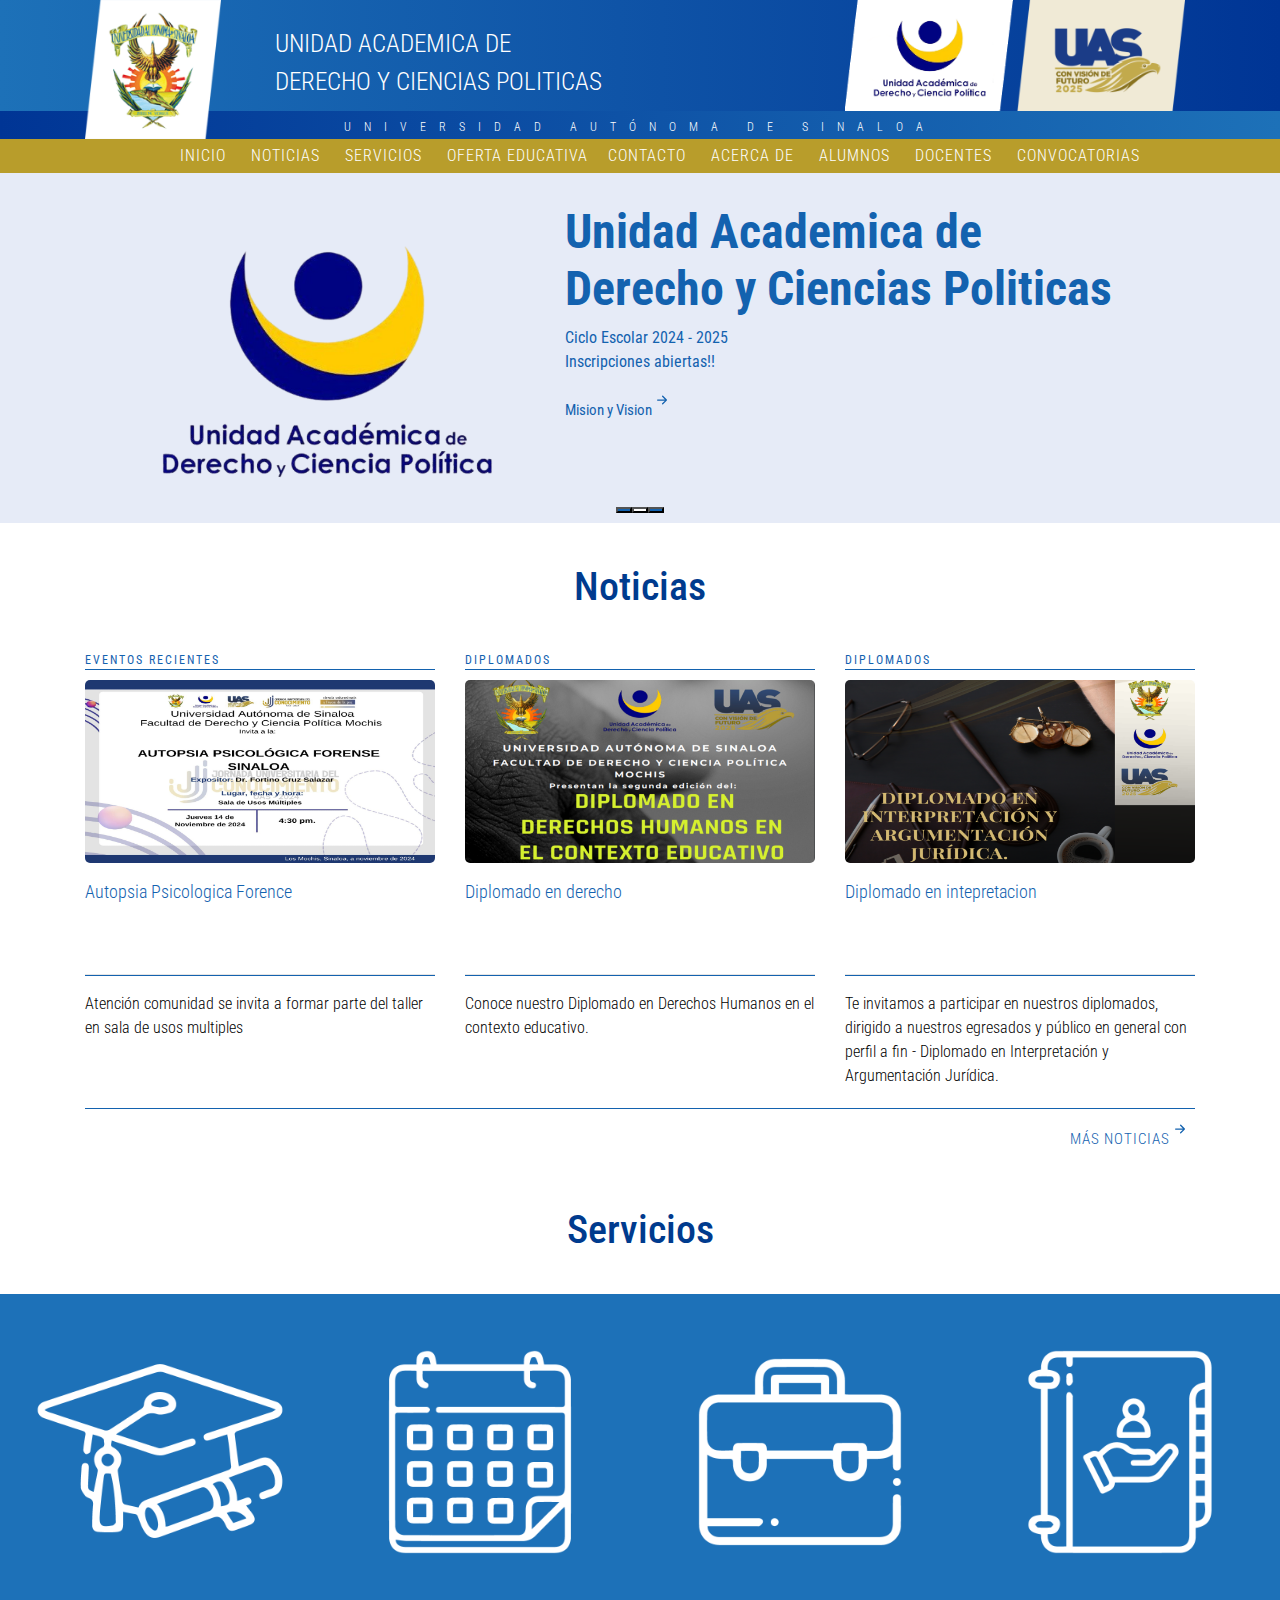
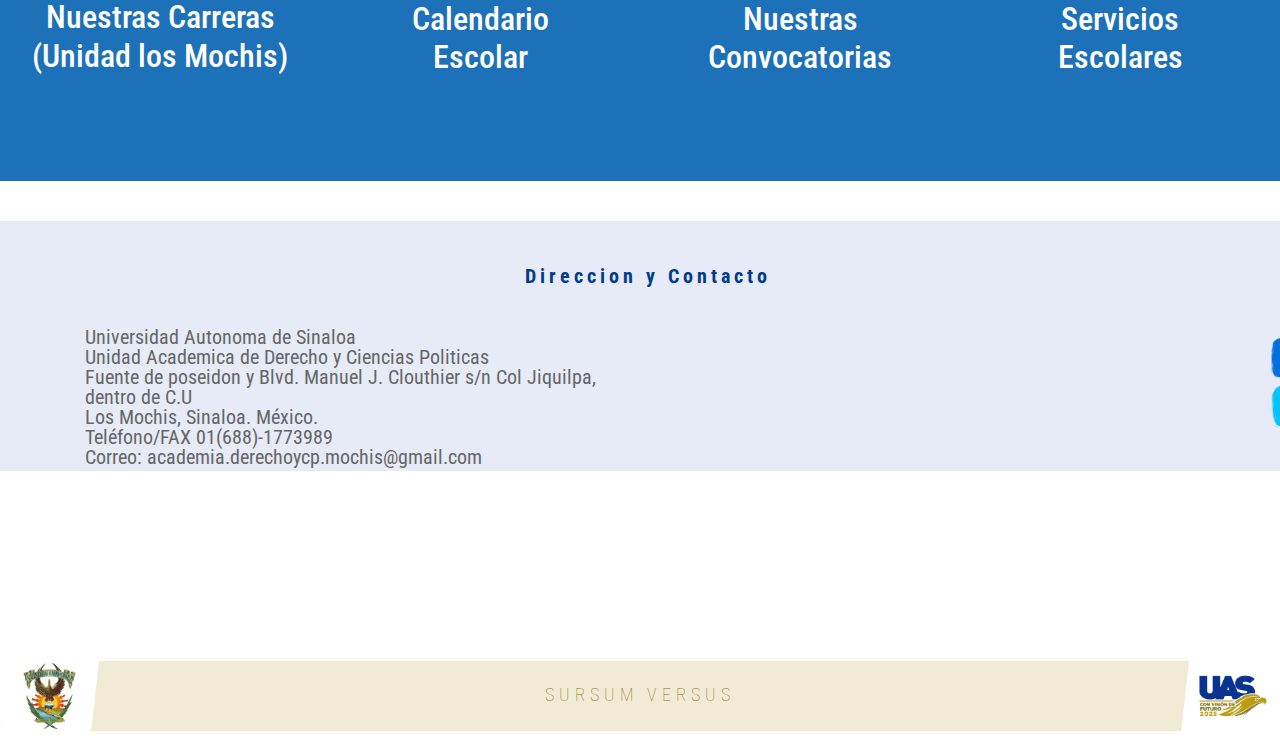
==== index.html @ b5b9ef40 "index.html" ====
<html lang="en"><head>
    <meta charset="UTF-8">
    <meta name="viewport" content="width=device-width, initial-scale=1.0">
    <title>Unidad Academica de derecho y Ciencias Politicas</title>
    <link href="https://cdn.jsdelivr.net/npm/bootstrap@5.0.2/dist/css/bootstrap.min.css" rel="stylesheet" integrity="sha384-EVSTQN3/azprG1Anm3QDgpJLIm9Nao0Yz1ztcQTwFspd3yD65VohhpuuCOmLASjC" crossorigin="anonymous">
    <link rel="stylesheet" href="styles.css">
    <link rel="stylesheet" href="all.css">
    <link rel="stylesheet" href="bootstrap/css/bootstrap.min.css">
    <link href="https://fonts.googleapis.com/css2?family=Roboto+Condensed:ital,wght@0,300;0,400;0,700;1,400&amp;display=swap" rel="stylesheet">
      
</head>
<body>

    <div class="container-fluid blue-header-main header">
        <div class="container">
            <div class="row">
                
                <div class="col-3 col-sm-2 col-lg-2 col-xl-2 logo-uas">
                  <img src="Imagenes/logo_uas.webp" alt="Logo universidad autónoma de sinaloa">
                </div>

                <div class="col-sm-6 col-lg-5 col-xl-6 titulo-sitio">
                    <div class="titulo">Unidad Academica de <br>Derecho y Ciencias Politicas</div>
                </div>

                <div class="col-8 col-sm-4 col-lg-5 col-xl-4 logos-institucionales">
                    <img src="Imagenes/LogoUnidad.png" alt="Logo de la facultad de ciencias químico">
                    <img src="Imagenes/LogoAdmin.webp" alt="Administración de la universidad autónoma de sinaloa 2025">
                </div>

            </div>
        </div>
    </div>

    <div class="container-fluid blue-header-secundary header">
        <div class="container etiqueta-uas">
            UNIVERSIDAD AUTÓNOMA DE SINALOA
        </div>
    </div>

    <div class="container-fluid header-menu sticky-top">
        <div class="container menu">
        <div class="menu-menu-container"><ul id="main-menu" class="main-menu"><li id="menu-item-57018" class="menu-item menu-item-type-post_type menu-item-object-page menu-item-home current-menu-item page_item page-item-55452 current_page_item menu-item-57018"><a href="Index.html" aria-current="page">INICIO</a></li>
<li id="menu-item-56488" class="menu-item menu-item-type-custom menu-item-object-custom menu-item-has-children menu-item-56488"><a>Noticias</a>

</li>
<li id="menu-item-56430" class="menu-item menu-item-type-custom menu-item-object-custom menu-item-has-children menu-item-56430"><a>Servicios</a>

</li>
<li id="menu-item-56459" class="menu-item menu-item-type-custom menu-item-object-custom menu-item-has-children menu-item-56459"><a>Oferta Educativa</a>

<li id="menu-item-56474" class="menu-item menu-item-type-custom menu-item-object-custom menu-item-has-children menu-item-56474"><a>Contacto</a>

</li>
<li id="menu-item-56431" class="menu-item menu-item-type-custom menu-item-object-custom menu-item-has-children menu-item-56431"><a>Acerca de</a>

</li>
<li id="menu-item-56931" class="menu-item menu-item-type-custom menu-item-object-custom menu-item-has-children menu-item-56931">Alumnos<a></a>
</li>
<li id="menu-item-56942" class="menu-item menu-item-type-custom menu-item-object-custom menu-item-has-children menu-item-56941"><a>Docentes</a>
</li>    
<li id="menu-item-56954" class="menu-item menu-item-type-custom menu-item-object-custom menu-item-has-children menu-item-56951"><a>Convocatorias</a>
</li>     

</ul></div>
<!-- TERMINA MENU -->


        </div>
    </div>
  
    <!-- SLIDE -->
<div id="carouselExampleIndicators" class="carousel slide" data-bs-ride="carousel">
    <div class="carousel-indicators">
        <button type="button" data-bs-target="#carouselExampleIndicators" data-bs-slide-to="0" class="" aria-label="Slide 1"></button>
        <button type="button" data-bs-target="#carouselExampleIndicators" data-bs-slide-to="1" aria-label="Slide 2" class="active" aria-current="true"></button>
        <button type="button" data-bs-target="#carouselExampleIndicators" data-bs-slide-to="2" aria-label="Slide 3" class=""></button>
    </div>
    
    <div class="carousel-inner">
                                
           

                
        <div class="carousel-item active">
               
            <div class="slider-box">
                <div class="container">
                    <div class="row slide-wrapper">
                        <div class="col-xl-5 img-slide">
                            <div class="envoltorio-imagen"><img width="1200" height="628" src="Imagenes/Ciencias politicas.png" class="attachment-post-thumbnail size-post-thumbnail wp-post-image" alt="" decoding="async" loading="lazy" srcset="" sizes="(max-width: 1200px) 100vw, 1200px"></div>
                        </div>
                        <div class="col-xl-7 col-md-12">
                            <h2 class="title-slide">
								Unidad Academica de<br> Derecho y Ciencias Politicas							</h2>
                            <p>Ciclo Escolar 2024 - 2025 <br>  Inscripciones abiertas!!</p>
							
                            <div class="slide-ancla"><a href="">Mision y Vision<svg xmlns="http://www.w3.org/2000/svg" width="20" height="20" fill="currentColor" class="bi bi-arrow-right-short" viewBox="0 0 20 20">
                        <path fill-rule="evenodd" d="M4 8a.5.5 0 0 1 .5-.5h5.793L8.146 5.354a.5.5 0 1 1 .708-.708l3 3a.5.5 0 0 1 0 .708l-3 3a.5.5 0 0 1-.708-.708L10.293 8.5H4.5A.5.5 0 0 1 4 8z"></path>
                        </svg></a></div>
                        </div>
                    </div>
                </div>
            </div>
        </div>
          
        
        
    </div>
    
 </div>
    <!-- TERMINA SLIDE -->

    <div class="separador"><h1 class="text-center" style="color:#003B8E">Noticias</h1></div>
          <!-- NOTICIAS -->

          <div class="container">

            <div class="row envoltorio">
                                               <div class="col-xl-4 col-md-6 col-sm-12 envoltorio">
                           <div class="cabecera-envoltorio">Eventos Recientes</div>
                           <div class="envoltorio-imagen"><img width="1200" height="628" src="Imagenes/convo-forence.png" class="attachment-post-thumbnail size-post-thumbnail wp-post-image" alt="" decoding="async" loading="lazy" sizes="(max-width: 1200px) 100vw, 1200px"></div>
                           <div class="titulo-noticia"><a href="">Autopsia Psicologica Forence</a></div>
                           <hr>
                           <div class="extract">Atención comunidad se invita a formar parte del taller en sala de usos multiples</div>
                       </div>
                                   <div class="col-xl-4 col-md-6 col-sm-12 envoltorio">
                           <div class="cabecera-envoltorio">diplomados</div>
                           <div class="envoltorio-imagen"><img width="1200" height="628" src="Imagenes/diplomado-derecho.png" class="attachment-post-thumbnail size-post-thumbnail wp-post-image" alt="" decoding="async" loading="lazy" sizes="(max-width: 1200px) 100vw, 1200px"></div>
                           <div class="titulo-noticia"><a href="">Diplomado en derecho</a></div>
                           <hr>
                           <div class="extract">Conoce nuestro Diplomado en Derechos Humanos en el contexto educativo.</div>
                       </div>
                                   <div class="col-xl-4 col-md-6 col-sm-12 envoltorio">
                           <div class="cabecera-envoltorio">Diplomados&nbsp;</div>
                           <div class="envoltorio-imagen"><img width="1200" height="628" src="Imagenes/Diplomado-interpretacion.png" class="attachment-post-thumbnail size-post-thumbnail wp-post-image" alt="" decoding="async" loading="lazy" sizes="(max-width: 1200px) 100vw, 1200px"></div>
                           <div class="titulo-noticia"><a href="">Diplomado en intepretacion</a></div>
                           <hr>
                           <div class="extract">Te invitamos a participar en nuestros diplomados, dirigido a nuestros egresados y público en general con perfil a fin - Diplomado en Interpretación y Argumentación Jurídica.</div>
                       </div>
                    
               </div><!-- envoltorio wrapper  noticias -->
       
               <div class="row">
                   <div class="col-12">
                       <h6 class=" footer-section"> <a href="">MÁS NOTICIAS<svg xmlns="http://www.w3.org/2000/svg" width="20" height="20" fill="currentColor" class="bi bi-arrow-right-short" viewBox="0 0 20 20">
                           <path fill-rule="evenodd" d="M4 8a.5.5 0 0 1 .5-.5h5.793L8.146 5.354a.5.5 0 1 1 .708-.708l3 3a.5.5 0 0 1 0 .708l-3 3a.5.5 0 0 1-.708-.708L10.293 8.5H4.5A.5.5 0 0 1 4 8z"></path>
                           </svg></a></h6>
                   </div>
               </div>
       
               </div>
       
               <!--  TERMINA NOTICIAS -->

   <div class="separador"><h1 class="text-center" style="color:#003B8E">Servicios</h1></div>

 <!-- ICONOS GRANDES -->
<footer class="container-fluid py-5" style="background-color: #1d71b8; color: #ffffff;">
  <div class="row">
    <div class="col-md-3">
      <h2 class="text-center">
        
        <img src="Imagenes/Servicios/serv-carre.png" width="250" height="220" class="img-fluid" >
        <br><br>Nuestras Carreras<br>(Unidad los Mochis)</h2><br><br>
    </div>
    <div class="col-md-3">
      <h2 class="text-center">
        <img src="Imagenes/Servicios/serv-calendario.png" width="252" height="220" class="img-fluid">
        <br><br>Calendario<br>Escolar</h2><br><br>
    </div>
    <div class="col-md-3">
      <h2 class="text-center">
        <img src="Imagenes/Servicios/serv-convocatorias.png" width="252" height="220" class="img-fluid">
        <br><br>Nuestras<br>Convocatorias</h2><br><br>
    </div>
    <div class="col-md-3">
      <h2 class="text-center">
        <img src="Imagenes/Servicios/serv-escolares.png" width="252" height="220" class="img-fluid">
        <br><br>Servicios<br>Escolares</h2><br><br>
  </div>
</footer>
   
	
	<div class="separador"></div>

<!--Datos de contacto-->

    <div class="container-fluid" style="background-color: #e6ebf7">
 
<div class="container">
    <div class="row">
<div class="col-xs-9 col-sm-9 col-md-9 col-lg-9 text-center" style="margin: 40px 50px 20px 150px; text-align: left; height: auto;">
  <legend style="font-size:20px;color:#003B8E;letter-spacing:0.2em;font-weight:bold;">Direccion y Contacto</legend>
<!-- Alineacion de los datos de contacto -->
              
        
              <p>

</p>         
      </div>
</div>
    
<!--Direccion y Contacto-->
<div class="row">
<div class="col-xl-6"><span style="color:#666666;font-size: 20px;font-weight:normal;line-height:100%;">Universidad Autonoma de Sinaloa <br>
Unidad Academica de Derecho y Ciencias Politicas <br>
Fuente de poseidon y Blvd. Manuel J. Clouthier s/n Col Jiquilpa, dentro de C.U<br>
Los Mochis, Sinaloa. México. <br>
Teléfono/FAX 01(688)-1773989 <br>
Correo: academia.derechoycp.mochis@gmail.com </span>&nbsp;</div>
      <div class="col-xl-6">
        <div class="col-8 col-sm-4 col-lg-5 logos-institucionales col-xl-3 offset-xl-7" style="margin: 5px 5px 5px 600px;"> <img src="Imagenes/redes-face.png"><img src="Imagenes/redes-youtu.png"> <img src="Imagenes/redes-twitter.png"></div> 
      &nbsp;</div>
</div>
      </div>
      </div>
<div class="separador"></div>
<!--Termina Direccion y contacto -->	

<!--Mapa-->
	<div id="map">
        <iframe src="https://www.google.com/maps/embed?pb=!1m18!1m12!1m3!1d3591.730255179065!2d-108.98721282923162!3d25.812471756404072!2m3!1f0!2f0!3f0!3m2!1i1024!2i768!4f13.1!3m3!1m2!1s0x86ba28b08b908e49%3A0x68bc19b7cf51076d!2sFacultad%20de%20Derecho%20y%20Ciencia%20Pol%C3%ADtica%20-%20Los%20Mochis%20-%20UAS!5e0!3m2!1ses-419!2smx!4v1732384831759!5m2!1ses-419!2smx" style="border:0;" allowfullscreen="" loading="lazy" referrerpolicy="no-referrer-when-downgrade"></iframe>
      </div>
<!-- Termina Mapa-->	
	
<!--Fotter -->	
<div class="container-fluid footer">
    <div class="row" id="big">
        <div class="col-12">
            <img src="Imagenes/CuadroPieUas.png" class="foot_logo1 img-fluid">		
            <p class="titulo-footer">Sursum Versus</p>		
            <img src="Imagenes/CuadroPieAdmin.png" class="foot_logo2 img-fluid">
        </div>
    </div>  
</div>
<!-- Fin de Fotter-->

<script src="https://cdn.jsdelivr.net/npm/@popperjs/core@2.9.2/dist/umd/popper.min.js" integrity="sha384-IQsoLXl5PILFhosVNubq5LC7Qb9DXgDA9i+tQ8Zj3iwWAwPtgFTxbJ8NT4GN1R8p" crossorigin="anonymous"></script>
<script src="https://cdn.jsdelivr.net/npm/bootstrap@5.0.2/dist/js/bootstrap.min.js" integrity="sha384-cVKIPhGWiC2Al4u+LWgxfKTRIcfu0JTxR+EQDz/bgldoEyl4H0zUF0QKbrJ0EcQF" crossorigin="anonymous"></script>
<script src="https://ajax.googleapis.com/ajax/libs/jquery/3.6.0/jquery.min.js"></script>

<script>
    $(".main-menu-movil > li").click(function(){
        $(this).find(".sub-menu").slideToggle("fast");
        $(this).siblings().find(".sub-menu").slideUp("fast");
        
    })
</script>


</body></html>


</body></html>
---- styles.css ----
@media  (max-width: 500px) { .img-slide { display:none;} .logo-uas img { width:105%; } .logos-institucionales img { width:37%;}  .titulo-sitio { display: none;} .titulo-sitio { display: none;}  .etiqueta-uas { font-size: 9px;letter-spacing: 6px;text-align: right; } }

@media (min-width: 501px) and (max-width: 575px) { .img-slide { display:none;} .logo-uas img { width:105%; } .logos-institucionales img { width:40%;} .titulo-sitio { display: none;}  .etiqueta-uas { font-size: 9px;letter-spacing: 7px;text-align: right; } }

@media (min-width: 576px) and (max-width: 767px) { .img-slide { display:none;} .logo-uas img { width:116%; } .logos-institucionales img { width:48%;}  .titulo { font-size: 12px;padding-top:5px;font-weight: 300; } .etiqueta-uas { font-size: 9px;letter-spacing: 9px;text-align: right; }  }

@media (min-width: 768px) and (max-width: 991px) { .img-slide { display:none;} .logo-uas img { width:100%; } .logos-institucionales img { width:49%;}  .titulo { font-size: 18px;padding-top:12px;font-weight: 300; } .etiqueta-uas { font-size: 11px;letter-spacing: 10px;text-align: center; } }

@media (max-width: 991px) {
    .header-menu ul li { text-align: left; }
    .header-menu ul a { text-decoration: none;color:#fff; }
    .header-menu ul li { list-style: none;padding:10px 0px; }
    .menu-menu-container { display:none; }
    ul#main-menu-movil { font-size: 20px; }
    .menu-nav-movil { display:block;padding:5px 0px;text-align: center;color:#fff;text-decoration: none; }
    .menu-nav-movil:hover { color:#fff; }
    .menu-movil-container .sub-menu { display:none; }

}



@media (min-width: 992px) { .menu-nav-movil { display:none; } }

@media (min-width: 992px) and (max-width: 1199px) { .img-slide { display:none;} .logo-uas img { width:100%; } .logos-institucionales img { width:45%;}  .titulo { font-size: 20px;padding-top:20px;font-weight: 300; } .etiqueta-uas { font-size:12px;letter-spacing: 13px;text-align: center; }  }

@media (min-width: 1200px) {  .logo-uas img { width:85%; } .logos-institucionales img { width:48%;}  .titulo { font-size: 25px;padding-top:25px;font-weight: 300; } .etiqueta-uas { font-size:12px;letter-spacing: 13px;text-align: center; } }

@media (min-width: 1400px) { .logo-uas img { width:83%; } .logos-institucionales img { width:48%;}  .titulo { font-size: 25px;padding-top:30px;font-weight: 300; } .etiqueta-uas { font-size:12px;letter-spacing: 18px;text-align: center; } }


.header { color:#fff; }

.blue-header-main { background-image:linear-gradient(to right, #1d71b8, #003595) }
.blue-header-secundary { background-image:linear-gradient(90deg, #003595 0%, #1d71b8 100%);height:28px;margin-top:-28px;position:relative;z-index:1; }

.etiqueta-uas { font-weight: 300;text-transform: uppercase;padding:7px; }

.titulo { text-align: left;letter-spacing: 0px;text-transform: uppercase; }

.tit_blanco {
    font-size: 40px;
    font-weight: bold;
    letter-spacing: 5px;
    color: #FFF;
}



#servicios span {
    font-size: 16px;
    font-weight: normal;
    line-height: 0.8rem;
    text-align: center;
    color: #DCD2B9;
}

.logo-uas { position:relative;z-index:3}

* { font-family: 'Roboto Condensed', sans-serif; }
body { background:#fbfbfb;}
.accordion { margin:30px 0px; }
.accordion-button::after { background-image: url('visual/accordion.svg'); }
.accordion-button:not(.collapsed)::after { background-image: url('visual/accordion.svg');transform: rotate(-180deg); }
.separador { margin: 40px 0px; }

/* MENU */
.header-menu { font-weight: 500;background: #b89d2b; color:#fff;font-weight: 300;} /*COLOR DEL BARNER DEL MENU Y GROSOR DE LETRA */
.header-menu a, .header-menu ul li a, .header-menu ul { text-decoration: none;color:#fff;list-style: none; }
.menu-menu-container ul { text-align: center;margin-bottom: 0; }  /* POSICION DE LAS LETRA DEL MENU */
.menu-menu-container ul.main-menu > li:hover { background:#bba545; } /*SELECCION DEL MENU */
.menu-menu-container ul.main-menu li:hover > ul.sub-menu{ display:block;padding-top:10px; }
.menu-menu-container ul.main-menu li { list-style:none;display:inline-block;padding:5px 10px;position:relative; }
.menu-menu-container a { color:#fff;text-decoration: none; }

ul.sub-menu > ul.sub-menu { display:block;padding-top:10px; }
.menu-menu-container  ul.sub-menu ul.sub-menu  { left:100px;top:0px;background:#000;  }
ul.sub-menu ul.sub-menu { border-radius:5px; }

.menu-menu-container .sub-menu { display:none;position:absolute;width: 350px;background:#ad9716;z-index: 3000;top:30px;left:0px;border-radius:0px 5px 5px 5px; }
.menu-menu-container ul.sub-menu li:hover { font-weight: 700; }
.menu-menu-container ul.sub-menu li:hover ul.sub-menu{ font-weight: 300; }
.menu-menu-container ul.sub-menu li { display:block;text-align: left;margin:10px 0px;padding:5px; }

.menu { letter-spacing:1px;text-transform: uppercase;font-size: 16px; } /*TAMAÑO DELETRA Y ESPACIO */
.header-menu, .offcanvas { background-image: #b89d2b;color:#fff; }


/* title content */
.title-content { margin-top: 15px; letter-spacing: 3px;text-transform: uppercase;margin-bottom: 10px;border-bottom:1px double #1362af;color:#1362af; }


/* Principal */
.slide { background:#e6ebf7;height:350px; }
.slider-box { height:728px;height:350px;background:#e6ebf7; }
.carousel-indicators [data-bs-target] { background-color:#1362af; } 
.slide-wrapper { padding:30px;color:#1362af; }
.slide-wrapper h2 { font-weight: 700;font-size: 3em; }
p.slide { font-weight: 100; }
.img-slide { text-align: center; }
.img-slide img { width:100%;height:auto; }

.slide-ancla a { font-size: 15px;color:#1362af;text-decoration: none; }
.slide-ancla svg { transition: transform 450ms, -webkit-transform 450ms; }
.slide-ancla a:hover svg { transform: rotate(-45deg); }


/* MEESAGE */
.message { background-color:#e6ebf7;padding:30px 0px;font-weight: 300;font-size: 23px;color:#3e3e3e; }
.message strong { font-weight: 600; }

/* CONVOCATORIAS */
.documentos { margin-top:20px; }
.documentos { color:#fff}
.documentos a { color:#fff;text-decoration:none; }
.convocatoria { background-color: #c8ac09;padding:20px 20px 10px 20px;border-radius:5px; }
.triptico { background-color:#1362af;padding:20px 20px 10px 20px;border-radius:5px; }
.descargar { margin-top:20px;padding-top:10px;text-align: right;font-weight: 300;font-size: 15px; }
.descargar a svg { transition: transform 450ms, -webkit-transform 450ms; }


/* ANCLAS */
.envoltorio-wrapper, .envoltorio-wrapper a { color:#1362af; }
.envoltorio a { color:#1362af;text-decoration: none;font-weight:400; }
.envoltorio .extract { color:#000;font-weight: 300; }
.envoltorio hr { border-bottom:1px solid #1362af; }
a svg { transition: transform 450ms, -webkit-transform 450ms;width:25px;height:25px; }
a:hover svg { transform: rotate(-45deg); }
.envoltorio-imagen img { width:100%;height:auto;border-radius:5px; }




/* PAGE */
.header-page { background:#e6ebf7;color:#1362af;margin-top: -20px; }
.page-container { min-height:400px;font-weight: 300; }
.page-container img { width:100%;height:auto;border-radius:5px; }
.title-page { padding:30px 0px 10px 0px;font-size:30px; }
.slide-page { height:350px; }
.extracto-page { text-align: left;color:#1362af;font-family: "Roboto Condensed", Sans-serif;font-size: 20px;font-weight: 300;line-height: 1.5em; }

/* POST */
.title-post { border-bottom:1px solid #1362af;font-weight: 300;padding:40px 0px 30px 0px;font-size: 30px;}
.header-post img { width:100%;height:auto;margin-bottom:20px;border-radius:5px; }



/* NOTICIAS */
.titulo-noticia { min-height: 80px; }

.footer-section { font-size: 15px;font-weight: 300; letter-spacing: 1px;text-transform: uppercase;color: #1362af;border-top: 1px #1362af solid;margin-top: 20px;padding: 10px 0px;text-align: right; }

.footer-section  a { text-decoration: none;color:#1362af; }

/* ENVOLTORIO NOTICIAS */
.cabecera-envoltorio { letter-spacing: 2px;text-transform: uppercase;font-size: 12px;margin-bottom: 10px;border-bottom:1px double #1362af;color:#1362af; }
.cabecera-envoltorio-clean { letter-spacing: 2px;text-transform: uppercase;font-size: 12px; }
.envoltorio-wrapper { color:#1362af; }
.envoltorio-wrapper a { color:#1362af; }
.envoltorio img { width:100%;height:auto;margin-bottom:15px; }
.envoltorio a { color:#1362af;text-decoration: none;font-size:18px;font-weight:300; }
.envoltorio .extract { color:#000; }
.envoltorio hr { border-bottom:1px solid #1362af; }
.titulo-envoltorio { min-height: 90px; }



/* CONVOCATORIA */
.convocatoria-individual { background:#eef4ff;padding:15px;border-radius:5px;padding-bottom:20px;transition:all .3s ease-out; }
.convocatoria-individual:hover { margin-top:-3px; }  


/*Redes */
.logos_redes { position: absolute;width: 98.59px;top: -1px;left: 0px;float: left; }

/* FOOTER */
.footer { position: relative;width: 100%;height: 70px;background-image: linear-gradient(90deg, #f1ebd5 20%, #f1ebd5 80%);color:#fff;text-align: center; }
.foot_logo1 { position: absolute;width: 98.59px;top: -1px;left: 0px;float: left; }
.foot_logo2 { position: absolute;width: 98.59px;top: -1px;float: right;right: 0px; }
.img-fluid { max-width: 100%;height: auto; }
.titulo-footer { text-transform: uppercase;font-size: 18px;letter-spacing: 5px;padding: 20px;font-weight: 100; color: #986A13}
---- all.css ----
/*!
 * Font Awesome Free 5.2.0 by @fontawesome - https://fontawesome.com
 * License - https://fontawesome.com/license (Icons: CC BY 4.0, Fonts: SIL OFL 1.1, Code: MIT License)
 */
.fa,.fab,.fal,.far,.fas{-moz-osx-font-smoothing:grayscale;-webkit-font-smoothing:antialiased;display:inline-block;font-style:normal;font-variant:normal;text-rendering:auto;line-height:1}.fa-lg{font-size:1.33333em;line-height:.75em;vertical-align:-.0667em}.fa-xs{font-size:.75em}.fa-sm{font-size:.875em}.fa-1x{font-size:1em}.fa-2x{font-size:2em}.fa-3x{font-size:3em}.fa-4x{font-size:4em}.fa-5x{font-size:5em}.fa-6x{font-size:6em}.fa-7x{font-size:7em}.fa-8x{font-size:8em}.fa-9x{font-size:9em}.fa-10x{font-size:10em}.fa-fw{text-align:center;width:1.25em}.fa-ul{list-style-type:none;margin-left:2.5em;padding-left:0}.fa-ul>li{position:relative}.fa-li{left:-2em;position:absolute;text-align:center;width:2em;line-height:inherit}.fa-border{border:.08em solid #eee;border-radius:.1em;padding:.2em .25em .15em}.fa-pull-left{float:left}.fa-pull-right{float:right}.fa.fa-pull-left,.fab.fa-pull-left,.fal.fa-pull-left,.far.fa-pull-left,.fas.fa-pull-left{margin-right:.3em}.fa.fa-pull-right,.fab.fa-pull-right,.fal.fa-pull-right,.far.fa-pull-right,.fas.fa-pull-right{margin-left:.3em}.fa-spin{animation:a 2s infinite linear}.fa-pulse{animation:a 1s infinite steps(8)}@keyframes a{0%{transform:rotate(0deg)}to{transform:rotate(1turn)}}.fa-rotate-90{-ms-filter:"progid:DXImageTransform.Microsoft.BasicImage(rotation=1)";transform:rotate(90deg)}.fa-rotate-180{-ms-filter:"progid:DXImageTransform.Microsoft.BasicImage(rotation=2)";transform:rotate(180deg)}.fa-rotate-270{-ms-filter:"progid:DXImageTransform.Microsoft.BasicImage(rotation=3)";transform:rotate(270deg)}.fa-flip-horizontal{-ms-filter:"progid:DXImageTransform.Microsoft.BasicImage(rotation=0, mirror=1)";transform:scaleX(-1)}.fa-flip-vertical{transform:scaleY(-1)}.fa-flip-horizontal.fa-flip-vertical,.fa-flip-vertical{-ms-filter:"progid:DXImageTransform.Microsoft.BasicImage(rotation=2, mirror=1)"}.fa-flip-horizontal.fa-flip-vertical{transform:scale(-1)}:root .fa-flip-horizontal,:root .fa-flip-vertical,:root .fa-rotate-90,:root .fa-rotate-180,:root .fa-rotate-270{-webkit-filter:none;filter:none}.fa-stack{display:inline-block;height:2em;line-height:2em;position:relative;vertical-align:middle;width:2em}.fa-stack-1x,.fa-stack-2x{left:0;position:absolute;text-align:center;width:100%}.fa-stack-1x{line-height:inherit}.fa-stack-2x{font-size:2em}.fa-inverse{color:#fff}.fa-500px:before{content:"\f26e"}.fa-accessible-icon:before{content:"\f368"}.fa-accusoft:before{content:"\f369"}.fa-address-book:before{content:"\f2b9"}.fa-address-card:before{content:"\f2bb"}.fa-adjust:before{content:"\f042"}.fa-adn:before{content:"\f170"}.fa-adversal:before{content:"\f36a"}.fa-affiliatetheme:before{content:"\f36b"}.fa-air-freshener:before{content:"\f5d0"}.fa-algolia:before{content:"\f36c"}.fa-align-center:before{content:"\f037"}.fa-align-justify:before{content:"\f039"}.fa-align-left:before{content:"\f036"}.fa-align-right:before{content:"\f038"}.fa-allergies:before{content:"\f461"}.fa-amazon:before{content:"\f270"}.fa-amazon-pay:before{content:"\f42c"}.fa-ambulance:before{content:"\f0f9"}.fa-american-sign-language-interpreting:before{content:"\f2a3"}.fa-amilia:before{content:"\f36d"}.fa-anchor:before{content:"\f13d"}.fa-android:before{content:"\f17b"}.fa-angellist:before{content:"\f209"}.fa-angle-double-down:before{content:"\f103"}.fa-angle-double-left:before{content:"\f100"}.fa-angle-double-right:before{content:"\f101"}.fa-angle-double-up:before{content:"\f102"}.fa-angle-down:before{content:"\f107"}.fa-angle-left:before{content:"\f104"}.fa-angle-right:before{content:"\f105"}.fa-angle-up:before{content:"\f106"}.fa-angry:before{content:"\f556"}.fa-angrycreative:before{content:"\f36e"}.fa-angular:before{content:"\f420"}.fa-app-store:before{content:"\f36f"}.fa-app-store-ios:before{content:"\f370"}.fa-apper:before{content:"\f371"}.fa-apple:before{content:"\f179"}.fa-apple-alt:before{content:"\f5d1"}.fa-apple-pay:before{content:"\f415"}.fa-archive:before{content:"\f187"}.fa-archway:before{content:"\f557"}.fa-arrow-alt-circle-down:before{content:"\f358"}.fa-arrow-alt-circle-left:before{content:"\f359"}.fa-arrow-alt-circle-right:before{content:"\f35a"}.fa-arrow-alt-circle-up:before{content:"\f35b"}.fa-arrow-circle-down:before{content:"\f0ab"}.fa-arrow-circle-left:before{content:"\f0a8"}.fa-arrow-circle-right:before{content:"\f0a9"}.fa-arrow-circle-up:before{content:"\f0aa"}.fa-arrow-down:before{content:"\f063"}.fa-arrow-left:before{content:"\f060"}.fa-arrow-right:before{content:"\f061"}.fa-arrow-up:before{content:"\f062"}.fa-arrows-alt:before{content:"\f0b2"}.fa-arrows-alt-h:before{content:"\f337"}.fa-arrows-alt-v:before{content:"\f338"}.fa-assistive-listening-systems:before{content:"\f2a2"}.fa-asterisk:before{content:"\f069"}.fa-asymmetrik:before{content:"\f372"}.fa-at:before{content:"\f1fa"}.fa-atlas:before{content:"\f558"}.fa-atom:before{content:"\f5d2"}.fa-audible:before{content:"\f373"}.fa-audio-description:before{content:"\f29e"}.fa-autoprefixer:before{content:"\f41c"}.fa-avianex:before{content:"\f374"}.fa-aviato:before{content:"\f421"}.fa-award:before{content:"\f559"}.fa-aws:before{content:"\f375"}.fa-backspace:before{content:"\f55a"}.fa-backward:before{content:"\f04a"}.fa-balance-scale:before{content:"\f24e"}.fa-ban:before{content:"\f05e"}.fa-band-aid:before{content:"\f462"}.fa-bandcamp:before{content:"\f2d5"}.fa-barcode:before{content:"\f02a"}.fa-bars:before{content:"\f0c9"}.fa-baseball-ball:before{content:"\f433"}.fa-basketball-ball:before{content:"\f434"}.fa-bath:before{content:"\f2cd"}.fa-battery-empty:before{content:"\f244"}.fa-battery-full:before{content:"\f240"}.fa-battery-half:before{content:"\f242"}.fa-battery-quarter:before{content:"\f243"}.fa-battery-three-quarters:before{content:"\f241"}.fa-bed:before{content:"\f236"}.fa-beer:before{content:"\f0fc"}.fa-behance:before{content:"\f1b4"}.fa-behance-square:before{content:"\f1b5"}.fa-bell:before{content:"\f0f3"}.fa-bell-slash:before{content:"\f1f6"}.fa-bezier-curve:before{content:"\f55b"}.fa-bicycle:before{content:"\f206"}.fa-bimobject:before{content:"\f378"}.fa-binoculars:before{content:"\f1e5"}.fa-birthday-cake:before{content:"\f1fd"}.fa-bitbucket:before{content:"\f171"}.fa-bitcoin:before{content:"\f379"}.fa-bity:before{content:"\f37a"}.fa-black-tie:before{content:"\f27e"}.fa-blackberry:before{content:"\f37b"}.fa-blender:before{content:"\f517"}.fa-blind:before{content:"\f29d"}.fa-blogger:before{content:"\f37c"}.fa-blogger-b:before{content:"\f37d"}.fa-bluetooth:before{content:"\f293"}.fa-bluetooth-b:before{content:"\f294"}.fa-bold:before{content:"\f032"}.fa-bolt:before{content:"\f0e7"}.fa-bomb:before{content:"\f1e2"}.fa-bone:before{content:"\f5d7"}.fa-bong:before{content:"\f55c"}.fa-book:before{content:"\f02d"}.fa-book-open:before{content:"\f518"}.fa-book-reader:before{content:"\f5da"}.fa-bookmark:before{content:"\f02e"}.fa-bowling-ball:before{content:"\f436"}.fa-box:before{content:"\f466"}.fa-box-open:before{content:"\f49e"}.fa-boxes:before{content:"\f468"}.fa-braille:before{content:"\f2a1"}.fa-brain:before{content:"\f5dc"}.fa-briefcase:before{content:"\f0b1"}.fa-briefcase-medical:before{content:"\f469"}.fa-broadcast-tower:before{content:"\f519"}.fa-broom:before{content:"\f51a"}.fa-brush:before{content:"\f55d"}.fa-btc:before{content:"\f15a"}.fa-bug:before{content:"\f188"}.fa-building:before{content:"\f1ad"}.fa-bullhorn:before{content:"\f0a1"}.fa-bullseye:before{content:"\f140"}.fa-burn:before{content:"\f46a"}.fa-buromobelexperte:before{content:"\f37f"}.fa-bus:before{content:"\f207"}.fa-bus-alt:before{content:"\f55e"}.fa-buysellads:before{content:"\f20d"}.fa-calculator:before{content:"\f1ec"}.fa-calendar:before{content:"\f133"}.fa-calendar-alt:before{content:"\f073"}.fa-calendar-check:before{content:"\f274"}.fa-calendar-minus:before{content:"\f272"}.fa-calendar-plus:before{content:"\f271"}.fa-calendar-times:before{content:"\f273"}.fa-camera:before{content:"\f030"}.fa-camera-retro:before{content:"\f083"}.fa-cannabis:before{content:"\f55f"}.fa-capsules:before{content:"\f46b"}.fa-car:before{content:"\f1b9"}.fa-car-alt:before{content:"\f5de"}.fa-car-battery:before{content:"\f5df"}.fa-car-crash:before{content:"\f5e1"}.fa-car-side:before{content:"\f5e4"}.fa-caret-down:before{content:"\f0d7"}.fa-caret-left:before{content:"\f0d9"}.fa-caret-right:before{content:"\f0da"}.fa-caret-square-down:before{content:"\f150"}.fa-caret-square-left:before{content:"\f191"}.fa-caret-square-right:before{content:"\f152"}.fa-caret-square-up:before{content:"\f151"}.fa-caret-up:before{content:"\f0d8"}.fa-cart-arrow-down:before{content:"\f218"}.fa-cart-plus:before{content:"\f217"}.fa-cc-amazon-pay:before{content:"\f42d"}.fa-cc-amex:before{content:"\f1f3"}.fa-cc-apple-pay:before{content:"\f416"}.fa-cc-diners-club:before{content:"\f24c"}.fa-cc-discover:before{content:"\f1f2"}.fa-cc-jcb:before{content:"\f24b"}.fa-cc-mastercard:before{content:"\f1f1"}.fa-cc-paypal:before{content:"\f1f4"}.fa-cc-stripe:before{content:"\f1f5"}.fa-cc-visa:before{content:"\f1f0"}.fa-centercode:before{content:"\f380"}.fa-certificate:before{content:"\f0a3"}.fa-chalkboard:before{content:"\f51b"}.fa-chalkboard-teacher:before{content:"\f51c"}.fa-charging-station:before{content:"\f5e7"}.fa-chart-area:before{content:"\f1fe"}.fa-chart-bar:before{content:"\f080"}.fa-chart-line:before{content:"\f201"}.fa-chart-pie:before{content:"\f200"}.fa-check:before{content:"\f00c"}.fa-check-circle:before{content:"\f058"}.fa-check-double:before{content:"\f560"}.fa-check-square:before{content:"\f14a"}.fa-chess:before{content:"\f439"}.fa-chess-bishop:before{content:"\f43a"}.fa-chess-board:before{content:"\f43c"}.fa-chess-king:before{content:"\f43f"}.fa-chess-knight:before{content:"\f441"}.fa-chess-pawn:before{content:"\f443"}.fa-chess-queen:before{content:"\f445"}.fa-chess-rook:before{content:"\f447"}.fa-chevron-circle-down:before{content:"\f13a"}.fa-chevron-circle-left:before{content:"\f137"}.fa-chevron-circle-right:before{content:"\f138"}.fa-chevron-circle-up:before{content:"\f139"}.fa-chevron-down:before{content:"\f078"}.fa-chevron-left:before{content:"\f053"}.fa-chevron-right:before{content:"\f054"}.fa-chevron-up:before{content:"\f077"}.fa-child:before{content:"\f1ae"}.fa-chrome:before{content:"\f268"}.fa-church:before{content:"\f51d"}.fa-circle:before{content:"\f111"}.fa-circle-notch:before{content:"\f1ce"}.fa-clipboard:before{content:"\f328"}.fa-clipboard-check:before{content:"\f46c"}.fa-clipboard-list:before{content:"\f46d"}.fa-clock:before{content:"\f017"}.fa-clone:before{content:"\f24d"}.fa-closed-captioning:before{content:"\f20a"}.fa-cloud:before{content:"\f0c2"}.fa-cloud-download-alt:before{content:"\f381"}.fa-cloud-upload-alt:before{content:"\f382"}.fa-cloudscale:before{content:"\f383"}.fa-cloudsmith:before{content:"\f384"}.fa-cloudversify:before{content:"\f385"}.fa-cocktail:before{content:"\f561"}.fa-code:before{content:"\f121"}.fa-code-branch:before{content:"\f126"}.fa-codepen:before{content:"\f1cb"}.fa-codiepie:before{content:"\f284"}.fa-coffee:before{content:"\f0f4"}.fa-cog:before{content:"\f013"}.fa-cogs:before{content:"\f085"}.fa-coins:before{content:"\f51e"}.fa-columns:before{content:"\f0db"}.fa-comment:before{content:"\f075"}.fa-comment-alt:before{content:"\f27a"}.fa-comment-dots:before{content:"\f4ad"}.fa-comment-slash:before{content:"\f4b3"}.fa-comments:before{content:"\f086"}.fa-compact-disc:before{content:"\f51f"}.fa-compass:before{content:"\f14e"}.fa-compress:before{content:"\f066"}.fa-concierge-bell:before{content:"\f562"}.fa-connectdevelop:before{content:"\f20e"}.fa-contao:before{content:"\f26d"}.fa-cookie:before{content:"\f563"}.fa-cookie-bite:before{content:"\f564"}.fa-copy:before{content:"\f0c5"}.fa-copyright:before{content:"\f1f9"}.fa-couch:before{content:"\f4b8"}.fa-cpanel:before{content:"\f388"}.fa-creative-commons:before{content:"\f25e"}.fa-creative-commons-by:before{content:"\f4e7"}.fa-creative-commons-nc:before{content:"\f4e8"}.fa-creative-commons-nc-eu:before{content:"\f4e9"}.fa-creative-commons-nc-jp:before{content:"\f4ea"}.fa-creative-commons-nd:before{content:"\f4eb"}.fa-creative-commons-pd:before{content:"\f4ec"}.fa-creative-commons-pd-alt:before{content:"\f4ed"}.fa-creative-commons-remix:before{content:"\f4ee"}.fa-creative-commons-sa:before{content:"\f4ef"}.fa-creative-commons-sampling:before{content:"\f4f0"}.fa-creative-commons-sampling-plus:before{content:"\f4f1"}.fa-creative-commons-share:before{content:"\f4f2"}.fa-credit-card:before{content:"\f09d"}.fa-crop:before{content:"\f125"}.fa-crop-alt:before{content:"\f565"}.fa-crosshairs:before{content:"\f05b"}.fa-crow:before{content:"\f520"}.fa-crown:before{content:"\f521"}.fa-css3:before{content:"\f13c"}.fa-css3-alt:before{content:"\f38b"}.fa-cube:before{content:"\f1b2"}.fa-cubes:before{content:"\f1b3"}.fa-cut:before{content:"\f0c4"}.fa-cuttlefish:before{content:"\f38c"}.fa-d-and-d:before{content:"\f38d"}.fa-dashcube:before{content:"\f210"}.fa-database:before{content:"\f1c0"}.fa-deaf:before{content:"\f2a4"}.fa-delicious:before{content:"\f1a5"}.fa-deploydog:before{content:"\f38e"}.fa-deskpro:before{content:"\f38f"}.fa-desktop:before{content:"\f108"}.fa-deviantart:before{content:"\f1bd"}.fa-diagnoses:before{content:"\f470"}.fa-dice:before{content:"\f522"}.fa-dice-five:before{content:"\f523"}.fa-dice-four:before{content:"\f524"}.fa-dice-one:before{content:"\f525"}.fa-dice-six:before{content:"\f526"}.fa-dice-three:before{content:"\f527"}.fa-dice-two:before{content:"\f528"}.fa-digg:before{content:"\f1a6"}.fa-digital-ocean:before{content:"\f391"}.fa-digital-tachograph:before{content:"\f566"}.fa-directions:before{content:"\f5eb"}.fa-discord:before{content:"\f392"}.fa-discourse:before{content:"\f393"}.fa-divide:before{content:"\f529"}.fa-dizzy:before{content:"\f567"}.fa-dna:before{content:"\f471"}.fa-dochub:before{content:"\f394"}.fa-docker:before{content:"\f395"}.fa-dollar-sign:before{content:"\f155"}.fa-dolly:before{content:"\f472"}.fa-dolly-flatbed:before{content:"\f474"}.fa-donate:before{content:"\f4b9"}.fa-door-closed:before{content:"\f52a"}.fa-door-open:before{content:"\f52b"}.fa-dot-circle:before{content:"\f192"}.fa-dove:before{content:"\f4ba"}.fa-download:before{content:"\f019"}.fa-draft2digital:before{content:"\f396"}.fa-drafting-compass:before{content:"\f568"}.fa-draw-polygon:before{content:"\f5ee"}.fa-dribbble:before{content:"\f17d"}.fa-dribbble-square:before{content:"\f397"}.fa-dropbox:before{content:"\f16b"}.fa-drum:before{content:"\f569"}.fa-drum-steelpan:before{content:"\f56a"}.fa-drupal:before{content:"\f1a9"}.fa-dumbbell:before{content:"\f44b"}.fa-dyalog:before{content:"\f399"}.fa-earlybirds:before{content:"\f39a"}.fa-ebay:before{content:"\f4f4"}.fa-edge:before{content:"\f282"}.fa-edit:before{content:"\f044"}.fa-eject:before{content:"\f052"}.fa-elementor:before{content:"\f430"}.fa-ellipsis-h:before{content:"\f141"}.fa-ellipsis-v:before{content:"\f142"}.fa-ello:before{content:"\f5f1"}.fa-ember:before{content:"\f423"}.fa-empire:before{content:"\f1d1"}.fa-envelope:before{content:"\f0e0"}.fa-envelope-open:before{content:"\f2b6"}.fa-envelope-square:before{content:"\f199"}.fa-envira:before{content:"\f299"}.fa-equals:before{content:"\f52c"}.fa-eraser:before{content:"\f12d"}.fa-erlang:before{content:"\f39d"}.fa-ethereum:before{content:"\f42e"}.fa-etsy:before{content:"\f2d7"}.fa-euro-sign:before{content:"\f153"}.fa-exchange-alt:before{content:"\f362"}.fa-exclamation:before{content:"\f12a"}.fa-exclamation-circle:before{content:"\f06a"}.fa-exclamation-triangle:before{content:"\f071"}.fa-expand:before{content:"\f065"}.fa-expand-arrows-alt:before{content:"\f31e"}.fa-expeditedssl:before{content:"\f23e"}.fa-external-link-alt:before{content:"\f35d"}.fa-external-link-square-alt:before{content:"\f360"}.fa-eye:before{content:"\f06e"}.fa-eye-dropper:before{content:"\f1fb"}.fa-eye-slash:before{content:"\f070"}.fa-facebook:before{content:"\f09a"}.fa-facebook-f:before{content:"\f39e"}.fa-facebook-messenger:before{content:"\f39f"}.fa-facebook-square:before{content:"\f082"}.fa-fast-backward:before{content:"\f049"}.fa-fast-forward:before{content:"\f050"}.fa-fax:before{content:"\f1ac"}.fa-feather:before{content:"\f52d"}.fa-feather-alt:before{content:"\f56b"}.fa-female:before{content:"\f182"}.fa-fighter-jet:before{content:"\f0fb"}.fa-file:before{content:"\f15b"}.fa-file-alt:before{content:"\f15c"}.fa-file-archive:before{content:"\f1c6"}.fa-file-audio:before{content:"\f1c7"}.fa-file-code:before{content:"\f1c9"}.fa-file-contract:before{content:"\f56c"}.fa-file-download:before{content:"\f56d"}.fa-file-excel:before{content:"\f1c3"}.fa-file-export:before{content:"\f56e"}.fa-file-image:before{content:"\f1c5"}.fa-file-import:before{content:"\f56f"}.fa-file-invoice:before{content:"\f570"}.fa-file-invoice-dollar:before{content:"\f571"}.fa-file-medical:before{content:"\f477"}.fa-file-medical-alt:before{content:"\f478"}.fa-file-pdf:before{content:"\f1c1"}.fa-file-powerpoint:before{content:"\f1c4"}.fa-file-prescription:before{content:"\f572"}.fa-file-signature:before{content:"\f573"}.fa-file-upload:before{content:"\f574"}.fa-file-video:before{content:"\f1c8"}.fa-file-word:before{content:"\f1c2"}.fa-fill:before{content:"\f575"}.fa-fill-drip:before{content:"\f576"}.fa-film:before{content:"\f008"}.fa-filter:before{content:"\f0b0"}.fa-fingerprint:before{content:"\f577"}.fa-fire:before{content:"\f06d"}.fa-fire-extinguisher:before{content:"\f134"}.fa-firefox:before{content:"\f269"}.fa-first-aid:before{content:"\f479"}.fa-first-order:before{content:"\f2b0"}.fa-first-order-alt:before{content:"\f50a"}.fa-firstdraft:before{content:"\f3a1"}.fa-fish:before{content:"\f578"}.fa-flag:before{content:"\f024"}.fa-flag-checkered:before{content:"\f11e"}.fa-flask:before{content:"\f0c3"}.fa-flickr:before{content:"\f16e"}.fa-flipboard:before{content:"\f44d"}.fa-flushed:before{content:"\f579"}.fa-fly:before{content:"\f417"}.fa-folder:before{content:"\f07b"}.fa-folder-open:before{content:"\f07c"}.fa-font:before{content:"\f031"}.fa-font-awesome:before{content:"\f2b4"}.fa-font-awesome-alt:before{content:"\f35c"}.fa-font-awesome-flag:before{content:"\f425"}.fa-font-awesome-logo-full:before{content:"\f4e6"}.fa-fonticons:before{content:"\f280"}.fa-fonticons-fi:before{content:"\f3a2"}.fa-football-ball:before{content:"\f44e"}.fa-fort-awesome:before{content:"\f286"}.fa-fort-awesome-alt:before{content:"\f3a3"}.fa-forumbee:before{content:"\f211"}.fa-forward:before{content:"\f04e"}.fa-foursquare:before{content:"\f180"}.fa-free-code-camp:before{content:"\f2c5"}.fa-freebsd:before{content:"\f3a4"}.fa-frog:before{content:"\f52e"}.fa-frown:before{content:"\f119"}.fa-frown-open:before{content:"\f57a"}.fa-fulcrum:before{content:"\f50b"}.fa-futbol:before{content:"\f1e3"}.fa-galactic-republic:before{content:"\f50c"}.fa-galactic-senate:before{content:"\f50d"}.fa-gamepad:before{content:"\f11b"}.fa-gas-pump:before{content:"\f52f"}.fa-gavel:before{content:"\f0e3"}.fa-gem:before{content:"\f3a5"}.fa-genderless:before{content:"\f22d"}.fa-get-pocket:before{content:"\f265"}.fa-gg:before{content:"\f260"}.fa-gg-circle:before{content:"\f261"}.fa-gift:before{content:"\f06b"}.fa-git:before{content:"\f1d3"}.fa-git-square:before{content:"\f1d2"}.fa-github:before{content:"\f09b"}.fa-github-alt:before{content:"\f113"}.fa-github-square:before{content:"\f092"}.fa-gitkraken:before{content:"\f3a6"}.fa-gitlab:before{content:"\f296"}.fa-gitter:before{content:"\f426"}.fa-glass-martini:before{content:"\f000"}.fa-glass-martini-alt:before{content:"\f57b"}.fa-glasses:before{content:"\f530"}.fa-glide:before{content:"\f2a5"}.fa-glide-g:before{content:"\f2a6"}.fa-globe:before{content:"\f0ac"}.fa-globe-africa:before{content:"\f57c"}.fa-globe-americas:before{content:"\f57d"}.fa-globe-asia:before{content:"\f57e"}.fa-gofore:before{content:"\f3a7"}.fa-golf-ball:before{content:"\f450"}.fa-goodreads:before{content:"\f3a8"}.fa-goodreads-g:before{content:"\f3a9"}.fa-google:before{content:"\f1a0"}.fa-google-drive:before{content:"\f3aa"}.fa-google-play:before{content:"\f3ab"}.fa-google-plus:before{content:"\f2b3"}.fa-google-plus-g:before{content:"\f0d5"}.fa-google-plus-square:before{content:"\f0d4"}.fa-google-wallet:before{content:"\f1ee"}.fa-graduation-cap:before{content:"\f19d"}.fa-gratipay:before{content:"\f184"}.fa-grav:before{content:"\f2d6"}.fa-greater-than:before{content:"\f531"}.fa-greater-than-equal:before{content:"\f532"}.fa-grimace:before{content:"\f57f"}.fa-grin:before{content:"\f580"}.fa-grin-alt:before{content:"\f581"}.fa-grin-beam:before{content:"\f582"}.fa-grin-beam-sweat:before{content:"\f583"}.fa-grin-hearts:before{content:"\f584"}.fa-grin-squint:before{content:"\f585"}.fa-grin-squint-tears:before{content:"\f586"}.fa-grin-stars:before{content:"\f587"}.fa-grin-tears:before{content:"\f588"}.fa-grin-tongue:before{content:"\f589"}.fa-grin-tongue-squint:before{content:"\f58a"}.fa-grin-tongue-wink:before{content:"\f58b"}.fa-grin-wink:before{content:"\f58c"}.fa-grip-horizontal:before{content:"\f58d"}.fa-grip-vertical:before{content:"\f58e"}.fa-gripfire:before{content:"\f3ac"}.fa-grunt:before{content:"\f3ad"}.fa-gulp:before{content:"\f3ae"}.fa-h-square:before{content:"\f0fd"}.fa-hacker-news:before{content:"\f1d4"}.fa-hacker-news-square:before{content:"\f3af"}.fa-hackerrank:before{content:"\f5f7"}.fa-hand-holding:before{content:"\f4bd"}.fa-hand-holding-heart:before{content:"\f4be"}.fa-hand-holding-usd:before{content:"\f4c0"}.fa-hand-lizard:before{content:"\f258"}.fa-hand-paper:before{content:"\f256"}.fa-hand-peace:before{content:"\f25b"}.fa-hand-point-down:before{content:"\f0a7"}.fa-hand-point-left:before{content:"\f0a5"}.fa-hand-point-right:before{content:"\f0a4"}.fa-hand-point-up:before{content:"\f0a6"}.fa-hand-pointer:before{content:"\f25a"}.fa-hand-rock:before{content:"\f255"}.fa-hand-scissors:before{content:"\f257"}.fa-hand-spock:before{content:"\f259"}.fa-hands:before{content:"\f4c2"}.fa-hands-helping:before{content:"\f4c4"}.fa-handshake:before{content:"\f2b5"}.fa-hashtag:before{content:"\f292"}.fa-hdd:before{content:"\f0a0"}.fa-heading:before{content:"\f1dc"}.fa-headphones:before{content:"\f025"}.fa-headphones-alt:before{content:"\f58f"}.fa-headset:before{content:"\f590"}.fa-heart:before{content:"\f004"}.fa-heartbeat:before{content:"\f21e"}.fa-helicopter:before{content:"\f533"}.fa-highlighter:before{content:"\f591"}.fa-hips:before{content:"\f452"}.fa-hire-a-helper:before{content:"\f3b0"}.fa-history:before{content:"\f1da"}.fa-hockey-puck:before{content:"\f453"}.fa-home:before{content:"\f015"}.fa-hooli:before{content:"\f427"}.fa-hornbill:before{content:"\f592"}.fa-hospital:before{content:"\f0f8"}.fa-hospital-alt:before{content:"\f47d"}.fa-hospital-symbol:before{content:"\f47e"}.fa-hot-tub:before{content:"\f593"}.fa-hotel:before{content:"\f594"}.fa-hotjar:before{content:"\f3b1"}.fa-hourglass:before{content:"\f254"}.fa-hourglass-end:before{content:"\f253"}.fa-hourglass-half:before{content:"\f252"}.fa-hourglass-start:before{content:"\f251"}.fa-houzz:before{content:"\f27c"}.fa-html5:before{content:"\f13b"}.fa-hubspot:before{content:"\f3b2"}.fa-i-cursor:before{content:"\f246"}.fa-id-badge:before{content:"\f2c1"}.fa-id-card:before{content:"\f2c2"}.fa-id-card-alt:before{content:"\f47f"}.fa-image:before{content:"\f03e"}.fa-images:before{content:"\f302"}.fa-imdb:before{content:"\f2d8"}.fa-inbox:before{content:"\f01c"}.fa-indent:before{content:"\f03c"}.fa-industry:before{content:"\f275"}.fa-infinity:before{content:"\f534"}.fa-info:before{content:"\f129"}.fa-info-circle:before{content:"\f05a"}.fa-instagram:before{content:"\f16d"}.fa-internet-explorer:before{content:"\f26b"}.fa-ioxhost:before{content:"\f208"}.fa-italic:before{content:"\f033"}.fa-itunes:before{content:"\f3b4"}.fa-itunes-note:before{content:"\f3b5"}.fa-java:before{content:"\f4e4"}.fa-jedi-order:before{content:"\f50e"}.fa-jenkins:before{content:"\f3b6"}.fa-joget:before{content:"\f3b7"}.fa-joint:before{content:"\f595"}.fa-joomla:before{content:"\f1aa"}.fa-js:before{content:"\f3b8"}.fa-js-square:before{content:"\f3b9"}.fa-jsfiddle:before{content:"\f1cc"}.fa-kaggle:before{content:"\f5fa"}.fa-key:before{content:"\f084"}.fa-keybase:before{content:"\f4f5"}.fa-keyboard:before{content:"\f11c"}.fa-keycdn:before{content:"\f3ba"}.fa-kickstarter:before{content:"\f3bb"}.fa-kickstarter-k:before{content:"\f3bc"}.fa-kiss:before{content:"\f596"}.fa-kiss-beam:before{content:"\f597"}.fa-kiss-wink-heart:before{content:"\f598"}.fa-kiwi-bird:before{content:"\f535"}.fa-korvue:before{content:"\f42f"}.fa-language:before{content:"\f1ab"}.fa-laptop:before{content:"\f109"}.fa-laptop-code:before{content:"\f5fc"}.fa-laravel:before{content:"\f3bd"}.fa-lastfm:before{content:"\f202"}.fa-lastfm-square:before{content:"\f203"}.fa-laugh:before{content:"\f599"}.fa-laugh-beam:before{content:"\f59a"}.fa-laugh-squint:before{content:"\f59b"}.fa-laugh-wink:before{content:"\f59c"}.fa-layer-group:before{content:"\f5fd"}.fa-leaf:before{content:"\f06c"}.fa-leanpub:before{content:"\f212"}.fa-lemon:before{content:"\f094"}.fa-less:before{content:"\f41d"}.fa-less-than:before{content:"\f536"}.fa-less-than-equal:before{content:"\f537"}.fa-level-down-alt:before{content:"\f3be"}.fa-level-up-alt:before{content:"\f3bf"}.fa-life-ring:before{content:"\f1cd"}.fa-lightbulb:before{content:"\f0eb"}.fa-line:before{content:"\f3c0"}.fa-link:before{content:"\f0c1"}.fa-linkedin:before{content:"\f08c"}.fa-linkedin-in:before{content:"\f0e1"}.fa-linode:before{content:"\f2b8"}.fa-linux:before{content:"\f17c"}.fa-lira-sign:before{content:"\f195"}.fa-list:before{content:"\f03a"}.fa-list-alt:before{content:"\f022"}.fa-list-ol:before{content:"\f0cb"}.fa-list-ul:before{content:"\f0ca"}.fa-location-arrow:before{content:"\f124"}.fa-lock:before{content:"\f023"}.fa-lock-open:before{content:"\f3c1"}.fa-long-arrow-alt-down:before{content:"\f309"}.fa-long-arrow-alt-left:before{content:"\f30a"}.fa-long-arrow-alt-right:before{content:"\f30b"}.fa-long-arrow-alt-up:before{content:"\f30c"}.fa-low-vision:before{content:"\f2a8"}.fa-luggage-cart:before{content:"\f59d"}.fa-lyft:before{content:"\f3c3"}.fa-magento:before{content:"\f3c4"}.fa-magic:before{content:"\f0d0"}.fa-magnet:before{content:"\f076"}.fa-mailchimp:before{content:"\f59e"}.fa-male:before{content:"\f183"}.fa-mandalorian:before{content:"\f50f"}.fa-map:before{content:"\f279"}.fa-map-marked:before{content:"\f59f"}.fa-map-marked-alt:before{content:"\f5a0"}.fa-map-marker:before{content:"\f041"}.fa-map-marker-alt:before{content:"\f3c5"}.fa-map-pin:before{content:"\f276"}.fa-map-signs:before{content:"\f277"}.fa-markdown:before{content:"\f60f"}.fa-marker:before{content:"\f5a1"}.fa-mars:before{content:"\f222"}.fa-mars-double:before{content:"\f227"}.fa-mars-stroke:before{content:"\f229"}.fa-mars-stroke-h:before{content:"\f22b"}.fa-mars-stroke-v:before{content:"\f22a"}.fa-mastodon:before{content:"\f4f6"}.fa-maxcdn:before{content:"\f136"}.fa-medal:before{content:"\f5a2"}.fa-medapps:before{content:"\f3c6"}.fa-medium:before{content:"\f23a"}.fa-medium-m:before{content:"\f3c7"}.fa-medkit:before{content:"\f0fa"}.fa-medrt:before{content:"\f3c8"}.fa-meetup:before{content:"\f2e0"}.fa-megaport:before{content:"\f5a3"}.fa-meh:before{content:"\f11a"}.fa-meh-blank:before{content:"\f5a4"}.fa-meh-rolling-eyes:before{content:"\f5a5"}.fa-memory:before{content:"\f538"}.fa-mercury:before{content:"\f223"}.fa-microchip:before{content:"\f2db"}.fa-microphone:before{content:"\f130"}.fa-microphone-alt:before{content:"\f3c9"}.fa-microphone-alt-slash:before{content:"\f539"}.fa-microphone-slash:before{content:"\f131"}.fa-microscope:before{content:"\f610"}.fa-microsoft:before{content:"\f3ca"}.fa-minus:before{content:"\f068"}.fa-minus-circle:before{content:"\f056"}.fa-minus-square:before{content:"\f146"}.fa-mix:before{content:"\f3cb"}.fa-mixcloud:before{content:"\f289"}.fa-mizuni:before{content:"\f3cc"}.fa-mobile:before{content:"\f10b"}.fa-mobile-alt:before{content:"\f3cd"}.fa-modx:before{content:"\f285"}.fa-monero:before{content:"\f3d0"}.fa-money-bill:before{content:"\f0d6"}.fa-money-bill-alt:before{content:"\f3d1"}.fa-money-bill-wave:before{content:"\f53a"}.fa-money-bill-wave-alt:before{content:"\f53b"}.fa-money-check:before{content:"\f53c"}.fa-money-check-alt:before{content:"\f53d"}.fa-monument:before{content:"\f5a6"}.fa-moon:before{content:"\f186"}.fa-mortar-pestle:before{content:"\f5a7"}.fa-motorcycle:before{content:"\f21c"}.fa-mouse-pointer:before{content:"\f245"}.fa-music:before{content:"\f001"}.fa-napster:before{content:"\f3d2"}.fa-neos:before{content:"\f612"}.fa-neuter:before{content:"\f22c"}.fa-newspaper:before{content:"\f1ea"}.fa-nimblr:before{content:"\f5a8"}.fa-nintendo-switch:before{content:"\f418"}.fa-node:before{content:"\f419"}.fa-node-js:before{content:"\f3d3"}.fa-not-equal:before{content:"\f53e"}.fa-notes-medical:before{content:"\f481"}.fa-npm:before{content:"\f3d4"}.fa-ns8:before{content:"\f3d5"}.fa-nutritionix:before{content:"\f3d6"}.fa-object-group:before{content:"\f247"}.fa-object-ungroup:before{content:"\f248"}.fa-odnoklassniki:before{content:"\f263"}.fa-odnoklassniki-square:before{content:"\f264"}.fa-oil-can:before{content:"\f613"}.fa-old-republic:before{content:"\f510"}.fa-opencart:before{content:"\f23d"}.fa-openid:before{content:"\f19b"}.fa-opera:before{content:"\f26a"}.fa-optin-monster:before{content:"\f23c"}.fa-osi:before{content:"\f41a"}.fa-outdent:before{content:"\f03b"}.fa-page4:before{content:"\f3d7"}.fa-pagelines:before{content:"\f18c"}.fa-paint-brush:before{content:"\f1fc"}.fa-paint-roller:before{content:"\f5aa"}.fa-palette:before{content:"\f53f"}.fa-palfed:before{content:"\f3d8"}.fa-pallet:before{content:"\f482"}.fa-paper-plane:before{content:"\f1d8"}.fa-paperclip:before{content:"\f0c6"}.fa-parachute-box:before{content:"\f4cd"}.fa-paragraph:before{content:"\f1dd"}.fa-parking:before{content:"\f540"}.fa-passport:before{content:"\f5ab"}.fa-paste:before{content:"\f0ea"}.fa-patreon:before{content:"\f3d9"}.fa-pause:before{content:"\f04c"}.fa-pause-circle:before{content:"\f28b"}.fa-paw:before{content:"\f1b0"}.fa-paypal:before{content:"\f1ed"}.fa-pen:before{content:"\f304"}.fa-pen-alt:before{content:"\f305"}.fa-pen-fancy:before{content:"\f5ac"}.fa-pen-nib:before{content:"\f5ad"}.fa-pen-square:before{content:"\f14b"}.fa-pencil-alt:before{content:"\f303"}.fa-pencil-ruler:before{content:"\f5ae"}.fa-people-carry:before{content:"\f4ce"}.fa-percent:before{content:"\f295"}.fa-percentage:before{content:"\f541"}.fa-periscope:before{content:"\f3da"}.fa-phabricator:before{content:"\f3db"}.fa-phoenix-framework:before{content:"\f3dc"}.fa-phoenix-squadron:before{content:"\f511"}.fa-phone:before{content:"\f095"}.fa-phone-slash:before{content:"\f3dd"}.fa-phone-square:before{content:"\f098"}.fa-phone-volume:before{content:"\f2a0"}.fa-php:before{content:"\f457"}.fa-pied-piper:before{content:"\f2ae"}.fa-pied-piper-alt:before{content:"\f1a8"}.fa-pied-piper-hat:before{content:"\f4e5"}.fa-pied-piper-pp:before{content:"\f1a7"}.fa-piggy-bank:before{content:"\f4d3"}.fa-pills:before{content:"\f484"}.fa-pinterest:before{content:"\f0d2"}.fa-pinterest-p:before{content:"\f231"}.fa-pinterest-square:before{content:"\f0d3"}.fa-plane:before{content:"\f072"}.fa-plane-arrival:before{content:"\f5af"}.fa-plane-departure:before{content:"\f5b0"}.fa-play:before{content:"\f04b"}.fa-play-circle:before{content:"\f144"}.fa-playstation:before{content:"\f3df"}.fa-plug:before{content:"\f1e6"}.fa-plus:before{content:"\f067"}.fa-plus-circle:before{content:"\f055"}.fa-plus-square:before{content:"\f0fe"}.fa-podcast:before{content:"\f2ce"}.fa-poo:before{content:"\f2fe"}.fa-poop:before{content:"\f619"}.fa-portrait:before{content:"\f3e0"}.fa-pound-sign:before{content:"\f154"}.fa-power-off:before{content:"\f011"}.fa-prescription:before{content:"\f5b1"}.fa-prescription-bottle:before{content:"\f485"}.fa-prescription-bottle-alt:before{content:"\f486"}.fa-print:before{content:"\f02f"}.fa-procedures:before{content:"\f487"}.fa-product-hunt:before{content:"\f288"}.fa-project-diagram:before{content:"\f542"}.fa-pushed:before{content:"\f3e1"}.fa-puzzle-piece:before{content:"\f12e"}.fa-python:before{content:"\f3e2"}.fa-qq:before{content:"\f1d6"}.fa-qrcode:before{content:"\f029"}.fa-question:before{content:"\f128"}.fa-question-circle:before{content:"\f059"}.fa-quidditch:before{content:"\f458"}.fa-quinscape:before{content:"\f459"}.fa-quora:before{content:"\f2c4"}.fa-quote-left:before{content:"\f10d"}.fa-quote-right:before{content:"\f10e"}.fa-r-project:before{content:"\f4f7"}.fa-random:before{content:"\f074"}.fa-ravelry:before{content:"\f2d9"}.fa-react:before{content:"\f41b"}.fa-readme:before{content:"\f4d5"}.fa-rebel:before{content:"\f1d0"}.fa-receipt:before{content:"\f543"}.fa-recycle:before{content:"\f1b8"}.fa-red-river:before{content:"\f3e3"}.fa-reddit:before{content:"\f1a1"}.fa-reddit-alien:before{content:"\f281"}.fa-reddit-square:before{content:"\f1a2"}.fa-redo:before{content:"\f01e"}.fa-redo-alt:before{content:"\f2f9"}.fa-registered:before{content:"\f25d"}.fa-rendact:before{content:"\f3e4"}.fa-renren:before{content:"\f18b"}.fa-reply:before{content:"\f3e5"}.fa-reply-all:before{content:"\f122"}.fa-replyd:before{content:"\f3e6"}.fa-researchgate:before{content:"\f4f8"}.fa-resolving:before{content:"\f3e7"}.fa-retweet:before{content:"\f079"}.fa-rev:before{content:"\f5b2"}.fa-ribbon:before{content:"\f4d6"}.fa-road:before{content:"\f018"}.fa-robot:before{content:"\f544"}.fa-rocket:before{content:"\f135"}.fa-rocketchat:before{content:"\f3e8"}.fa-rockrms:before{content:"\f3e9"}.fa-route:before{content:"\f4d7"}.fa-rss:before{content:"\f09e"}.fa-rss-square:before{content:"\f143"}.fa-ruble-sign:before{content:"\f158"}.fa-ruler:before{content:"\f545"}.fa-ruler-combined:before{content:"\f546"}.fa-ruler-horizontal:before{content:"\f547"}.fa-ruler-vertical:before{content:"\f548"}.fa-rupee-sign:before{content:"\f156"}.fa-sad-cry:before{content:"\f5b3"}.fa-sad-tear:before{content:"\f5b4"}.fa-safari:before{content:"\f267"}.fa-sass:before{content:"\f41e"}.fa-save:before{content:"\f0c7"}.fa-schlix:before{content:"\f3ea"}.fa-school:before{content:"\f549"}.fa-screwdriver:before{content:"\f54a"}.fa-scribd:before{content:"\f28a"}.fa-search:before{content:"\f002"}.fa-search-minus:before{content:"\f010"}.fa-search-plus:before{content:"\f00e"}.fa-searchengin:before{content:"\f3eb"}.fa-seedling:before{content:"\f4d8"}.fa-sellcast:before{content:"\f2da"}.fa-sellsy:before{content:"\f213"}.fa-server:before{content:"\f233"}.fa-servicestack:before{content:"\f3ec"}.fa-shapes:before{content:"\f61f"}.fa-share:before{content:"\f064"}.fa-share-alt:before{content:"\f1e0"}.fa-share-alt-square:before{content:"\f1e1"}.fa-share-square:before{content:"\f14d"}.fa-shekel-sign:before{content:"\f20b"}.fa-shield-alt:before{content:"\f3ed"}.fa-ship:before{content:"\f21a"}.fa-shipping-fast:before{content:"\f48b"}.fa-shirtsinbulk:before{content:"\f214"}.fa-shoe-prints:before{content:"\f54b"}.fa-shopping-bag:before{content:"\f290"}.fa-shopping-basket:before{content:"\f291"}.fa-shopping-cart:before{content:"\f07a"}.fa-shopware:before{content:"\f5b5"}.fa-shower:before{content:"\f2cc"}.fa-shuttle-van:before{content:"\f5b6"}.fa-sign:before{content:"\f4d9"}.fa-sign-in-alt:before{content:"\f2f6"}.fa-sign-language:before{content:"\f2a7"}.fa-sign-out-alt:before{content:"\f2f5"}.fa-signal:before{content:"\f012"}.fa-signature:before{content:"\f5b7"}.fa-simplybuilt:before{content:"\f215"}.fa-sistrix:before{content:"\f3ee"}.fa-sitemap:before{content:"\f0e8"}.fa-sith:before{content:"\f512"}.fa-skull:before{content:"\f54c"}.fa-skyatlas:before{content:"\f216"}.fa-skype:before{content:"\f17e"}.fa-slack:before{content:"\f198"}.fa-slack-hash:before{content:"\f3ef"}.fa-sliders-h:before{content:"\f1de"}.fa-slideshare:before{content:"\f1e7"}.fa-smile:before{content:"\f118"}.fa-smile-beam:before{content:"\f5b8"}.fa-smile-wink:before{content:"\f4da"}.fa-smoking:before{content:"\f48d"}.fa-smoking-ban:before{content:"\f54d"}.fa-snapchat:before{content:"\f2ab"}.fa-snapchat-ghost:before{content:"\f2ac"}.fa-snapchat-square:before{content:"\f2ad"}.fa-snowflake:before{content:"\f2dc"}.fa-solar-panel:before{content:"\f5ba"}.fa-sort:before{content:"\f0dc"}.fa-sort-alpha-down:before{content:"\f15d"}.fa-sort-alpha-up:before{content:"\f15e"}.fa-sort-amount-down:before{content:"\f160"}.fa-sort-amount-up:before{content:"\f161"}.fa-sort-down:before{content:"\f0dd"}.fa-sort-numeric-down:before{content:"\f162"}.fa-sort-numeric-up:before{content:"\f163"}.fa-sort-up:before{content:"\f0de"}.fa-soundcloud:before{content:"\f1be"}.fa-spa:before{content:"\f5bb"}.fa-space-shuttle:before{content:"\f197"}.fa-speakap:before{content:"\f3f3"}.fa-spinner:before{content:"\f110"}.fa-splotch:before{content:"\f5bc"}.fa-spotify:before{content:"\f1bc"}.fa-spray-can:before{content:"\f5bd"}.fa-square:before{content:"\f0c8"}.fa-square-full:before{content:"\f45c"}.fa-squarespace:before{content:"\f5be"}.fa-stack-exchange:before{content:"\f18d"}.fa-stack-overflow:before{content:"\f16c"}.fa-stamp:before{content:"\f5bf"}.fa-star:before{content:"\f005"}.fa-star-half:before{content:"\f089"}.fa-star-half-alt:before{content:"\f5c0"}.fa-star-of-life:before{content:"\f621"}.fa-staylinked:before{content:"\f3f5"}.fa-steam:before{content:"\f1b6"}.fa-steam-square:before{content:"\f1b7"}.fa-steam-symbol:before{content:"\f3f6"}.fa-step-backward:before{content:"\f048"}.fa-step-forward:before{content:"\f051"}.fa-stethoscope:before{content:"\f0f1"}.fa-sticker-mule:before{content:"\f3f7"}.fa-sticky-note:before{content:"\f249"}.fa-stop:before{content:"\f04d"}.fa-stop-circle:before{content:"\f28d"}.fa-stopwatch:before{content:"\f2f2"}.fa-store:before{content:"\f54e"}.fa-store-alt:before{content:"\f54f"}.fa-strava:before{content:"\f428"}.fa-stream:before{content:"\f550"}.fa-street-view:before{content:"\f21d"}.fa-strikethrough:before{content:"\f0cc"}.fa-stripe:before{content:"\f429"}.fa-stripe-s:before{content:"\f42a"}.fa-stroopwafel:before{content:"\f551"}.fa-studiovinari:before{content:"\f3f8"}.fa-stumbleupon:before{content:"\f1a4"}.fa-stumbleupon-circle:before{content:"\f1a3"}.fa-subscript:before{content:"\f12c"}.fa-subway:before{content:"\f239"}.fa-suitcase:before{content:"\f0f2"}.fa-suitcase-rolling:before{content:"\f5c1"}.fa-sun:before{content:"\f185"}.fa-superpowers:before{content:"\f2dd"}.fa-superscript:before{content:"\f12b"}.fa-supple:before{content:"\f3f9"}.fa-surprise:before{content:"\f5c2"}.fa-swatchbook:before{content:"\f5c3"}.fa-swimmer:before{content:"\f5c4"}.fa-swimming-pool:before{content:"\f5c5"}.fa-sync:before{content:"\f021"}.fa-sync-alt:before{content:"\f2f1"}.fa-syringe:before{content:"\f48e"}.fa-table:before{content:"\f0ce"}.fa-table-tennis:before{content:"\f45d"}.fa-tablet:before{content:"\f10a"}.fa-tablet-alt:before{content:"\f3fa"}.fa-tablets:before{content:"\f490"}.fa-tachometer-alt:before{content:"\f3fd"}.fa-tag:before{content:"\f02b"}.fa-tags:before{content:"\f02c"}.fa-tape:before{content:"\f4db"}.fa-tasks:before{content:"\f0ae"}.fa-taxi:before{content:"\f1ba"}.fa-teamspeak:before{content:"\f4f9"}.fa-teeth:before{content:"\f62e"}.fa-teeth-open:before{content:"\f62f"}.fa-telegram:before{content:"\f2c6"}.fa-telegram-plane:before{content:"\f3fe"}.fa-tencent-weibo:before{content:"\f1d5"}.fa-terminal:before{content:"\f120"}.fa-text-height:before{content:"\f034"}.fa-text-width:before{content:"\f035"}.fa-th:before{content:"\f00a"}.fa-th-large:before{content:"\f009"}.fa-th-list:before{content:"\f00b"}.fa-theater-masks:before{content:"\f630"}.fa-themeco:before{content:"\f5c6"}.fa-themeisle:before{content:"\f2b2"}.fa-thermometer:before{content:"\f491"}.fa-thermometer-empty:before{content:"\f2cb"}.fa-thermometer-full:before{content:"\f2c7"}.fa-thermometer-half:before{content:"\f2c9"}.fa-thermometer-quarter:before{content:"\f2ca"}.fa-thermometer-three-quarters:before{content:"\f2c8"}.fa-thumbs-down:before{content:"\f165"}.fa-thumbs-up:before{content:"\f164"}.fa-thumbtack:before{content:"\f08d"}.fa-ticket-alt:before{content:"\f3ff"}.fa-times:before{content:"\f00d"}.fa-times-circle:before{content:"\f057"}.fa-tint:before{content:"\f043"}.fa-tint-slash:before{content:"\f5c7"}.fa-tired:before{content:"\f5c8"}.fa-toggle-off:before{content:"\f204"}.fa-toggle-on:before{content:"\f205"}.fa-toolbox:before{content:"\f552"}.fa-tooth:before{content:"\f5c9"}.fa-trade-federation:before{content:"\f513"}.fa-trademark:before{content:"\f25c"}.fa-traffic-light:before{content:"\f637"}.fa-train:before{content:"\f238"}.fa-transgender:before{content:"\f224"}.fa-transgender-alt:before{content:"\f225"}.fa-trash:before{content:"\f1f8"}.fa-trash-alt:before{content:"\f2ed"}.fa-tree:before{content:"\f1bb"}.fa-trello:before{content:"\f181"}.fa-tripadvisor:before{content:"\f262"}.fa-trophy:before{content:"\f091"}.fa-truck:before{content:"\f0d1"}.fa-truck-loading:before{content:"\f4de"}.fa-truck-monster:before{content:"\f63b"}.fa-truck-moving:before{content:"\f4df"}.fa-truck-pickup:before{content:"\f63c"}.fa-tshirt:before{content:"\f553"}.fa-tty:before{content:"\f1e4"}.fa-tumblr:before{content:"\f173"}.fa-tumblr-square:before{content:"\f174"}.fa-tv:before{content:"\f26c"}.fa-twitch:before{content:"\f1e8"}.fa-twitter:before{content:"\f099"}.fa-twitter-square:before{content:"\f081"}.fa-typo3:before{content:"\f42b"}.fa-uber:before{content:"\f402"}.fa-uikit:before{content:"\f403"}.fa-umbrella:before{content:"\f0e9"}.fa-umbrella-beach:before{content:"\f5ca"}.fa-underline:before{content:"\f0cd"}.fa-undo:before{content:"\f0e2"}.fa-undo-alt:before{content:"\f2ea"}.fa-uniregistry:before{content:"\f404"}.fa-universal-access:before{content:"\f29a"}.fa-university:before{content:"\f19c"}.fa-unlink:before{content:"\f127"}.fa-unlock:before{content:"\f09c"}.fa-unlock-alt:before{content:"\f13e"}.fa-untappd:before{content:"\f405"}.fa-upload:before{content:"\f093"}.fa-usb:before{content:"\f287"}.fa-user:before{content:"\f007"}.fa-user-alt:before{content:"\f406"}.fa-user-alt-slash:before{content:"\f4fa"}.fa-user-astronaut:before{content:"\f4fb"}.fa-user-check:before{content:"\f4fc"}.fa-user-circle:before{content:"\f2bd"}.fa-user-clock:before{content:"\f4fd"}.fa-user-cog:before{content:"\f4fe"}.fa-user-edit:before{content:"\f4ff"}.fa-user-friends:before{content:"\f500"}.fa-user-graduate:before{content:"\f501"}.fa-user-lock:before{content:"\f502"}.fa-user-md:before{content:"\f0f0"}.fa-user-minus:before{content:"\f503"}.fa-user-ninja:before{content:"\f504"}.fa-user-plus:before{content:"\f234"}.fa-user-secret:before{content:"\f21b"}.fa-user-shield:before{content:"\f505"}.fa-user-slash:before{content:"\f506"}.fa-user-tag:before{content:"\f507"}.fa-user-tie:before{content:"\f508"}.fa-user-times:before{content:"\f235"}.fa-users:before{content:"\f0c0"}.fa-users-cog:before{content:"\f509"}.fa-ussunnah:before{content:"\f407"}.fa-utensil-spoon:before{content:"\f2e5"}.fa-utensils:before{content:"\f2e7"}.fa-vaadin:before{content:"\f408"}.fa-vector-square:before{content:"\f5cb"}.fa-venus:before{content:"\f221"}.fa-venus-double:before{content:"\f226"}.fa-venus-mars:before{content:"\f228"}.fa-viacoin:before{content:"\f237"}.fa-viadeo:before{content:"\f2a9"}.fa-viadeo-square:before{content:"\f2aa"}.fa-vial:before{content:"\f492"}.fa-vials:before{content:"\f493"}.fa-viber:before{content:"\f409"}.fa-video:before{content:"\f03d"}.fa-video-slash:before{content:"\f4e2"}.fa-vimeo:before{content:"\f40a"}.fa-vimeo-square:before{content:"\f194"}.fa-vimeo-v:before{content:"\f27d"}.fa-vine:before{content:"\f1ca"}.fa-vk:before{content:"\f189"}.fa-vnv:before{content:"\f40b"}.fa-volleyball-ball:before{content:"\f45f"}.fa-volume-down:before{content:"\f027"}.fa-volume-off:before{content:"\f026"}.fa-volume-up:before{content:"\f028"}.fa-vuejs:before{content:"\f41f"}.fa-walking:before{content:"\f554"}.fa-wallet:before{content:"\f555"}.fa-warehouse:before{content:"\f494"}.fa-weebly:before{content:"\f5cc"}.fa-weibo:before{content:"\f18a"}.fa-weight:before{content:"\f496"}.fa-weight-hanging:before{content:"\f5cd"}.fa-weixin:before{content:"\f1d7"}.fa-whatsapp:before{content:"\f232"}.fa-whatsapp-square:before{content:"\f40c"}.fa-wheelchair:before{content:"\f193"}.fa-whmcs:before{content:"\f40d"}.fa-wifi:before{content:"\f1eb"}.fa-wikipedia-w:before{content:"\f266"}.fa-window-close:before{content:"\f410"}.fa-window-maximize:before{content:"\f2d0"}.fa-window-minimize:before{content:"\f2d1"}.fa-window-restore:before{content:"\f2d2"}.fa-windows:before{content:"\f17a"}.fa-wine-glass:before{content:"\f4e3"}.fa-wine-glass-alt:before{content:"\f5ce"}.fa-wix:before{content:"\f5cf"}.fa-wolf-pack-battalion:before{content:"\f514"}.fa-won-sign:before{content:"\f159"}.fa-wordpress:before{content:"\f19a"}.fa-wordpress-simple:before{content:"\f411"}.fa-wpbeginner:before{content:"\f297"}.fa-wpexplorer:before{content:"\f2de"}.fa-wpforms:before{content:"\f298"}.fa-wrench:before{content:"\f0ad"}.fa-x-ray:before{content:"\f497"}.fa-xbox:before{content:"\f412"}.fa-xing:before{content:"\f168"}.fa-xing-square:before{content:"\f169"}.fa-y-combinator:before{content:"\f23b"}.fa-yahoo:before{content:"\f19e"}.fa-yandex:before{content:"\f413"}.fa-yandex-international:before{content:"\f414"}.fa-yelp:before{content:"\f1e9"}.fa-yen-sign:before{content:"\f157"}.fa-yoast:before{content:"\f2b1"}.fa-youtube:before{content:"\f167"}.fa-youtube-square:before{content:"\f431"}.fa-zhihu:before{content:"\f63f"}.sr-only{border:0;clip:rect(0,0,0,0);height:1px;margin:-1px;overflow:hidden;padding:0;position:absolute;width:1px}.sr-only-focusable:active,.sr-only-focusable:focus{clip:auto;height:auto;margin:0;overflow:visible;position:static;width:auto}@font-face{font-family:"Font Awesome 5 Brands";font-style:normal;font-weight:normal;src:url(../webfonts/fa-brands-400.eot);src:url(../webfonts/fa-brands-400.eot?#iefix) format("embedded-opentype"),url(../webfonts/fa-brands-400.woff2) format("woff2"),url(../webfonts/fa-brands-400.woff) format("woff"),url(../webfonts/fa-brands-400.ttf) format("truetype"),url(../webfonts/fa-brands-400.svg#fontawesome) format("svg")}.fab{font-family:"Font Awesome 5 Brands"}@font-face{font-family:"Font Awesome 5 Free";font-style:normal;font-weight:400;src:url(../webfonts/fa-regular-400.eot);src:url(../webfonts/fa-regular-400.eot?#iefix) format("embedded-opentype"),url(../webfonts/fa-regular-400.woff2) format("woff2"),url(../webfonts/fa-regular-400.woff) format("woff"),url(../webfonts/fa-regular-400.ttf) format("truetype"),url(../webfonts/fa-regular-400.svg#fontawesome) format("svg")}.far{font-weight:400}@font-face{font-family:"Font Awesome 5 Free";font-style:normal;font-weight:900;src:url(../webfonts/fa-solid-900.eot);src:url(../webfonts/fa-solid-900.eot?#iefix) format("embedded-opentype"),url(../webfonts/fa-solid-900.woff2) format("woff2"),url(../webfonts/fa-solid-900.woff) format("woff"),url(../webfonts/fa-solid-900.ttf) format("truetype"),url(../webfonts/fa-solid-900.svg#fontawesome) format("svg")}.fa,.far,.fas{font-family:"Font Awesome 5 Free"}.fa,.fas{font-weight:900}
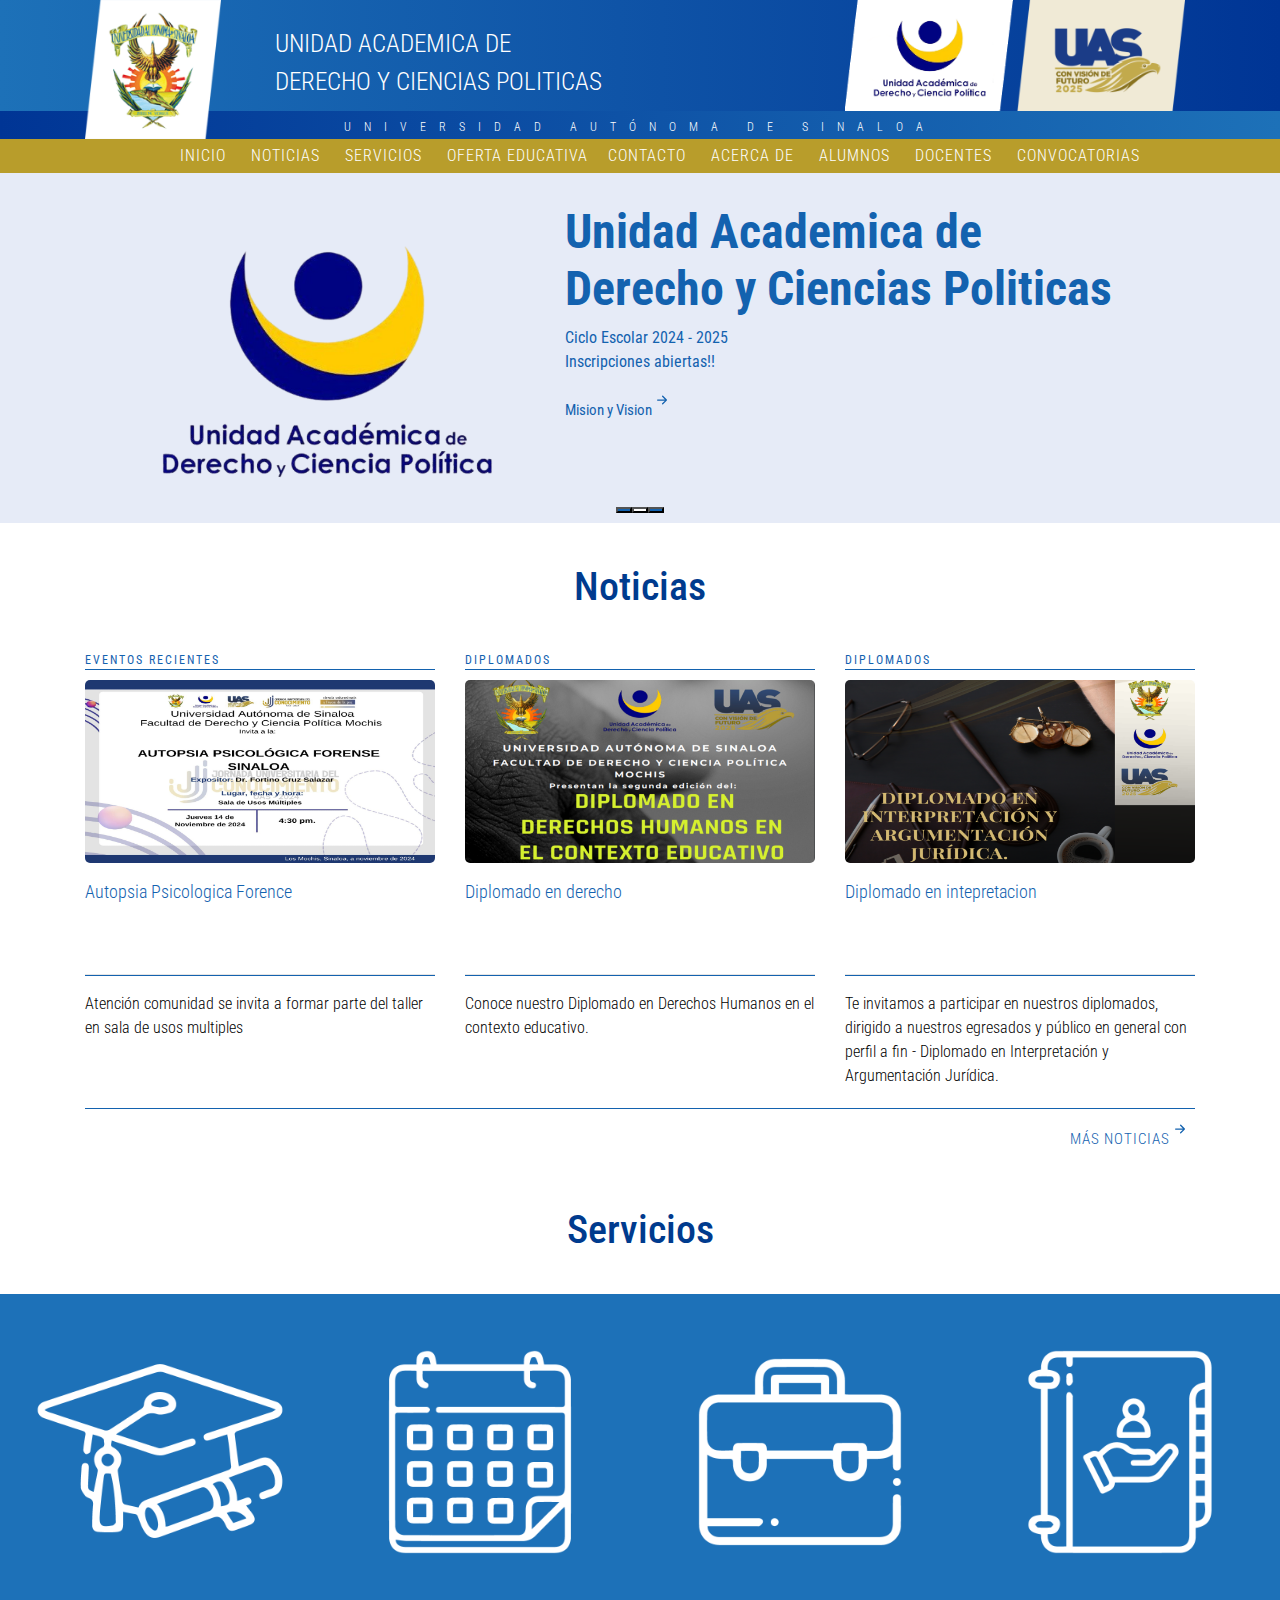
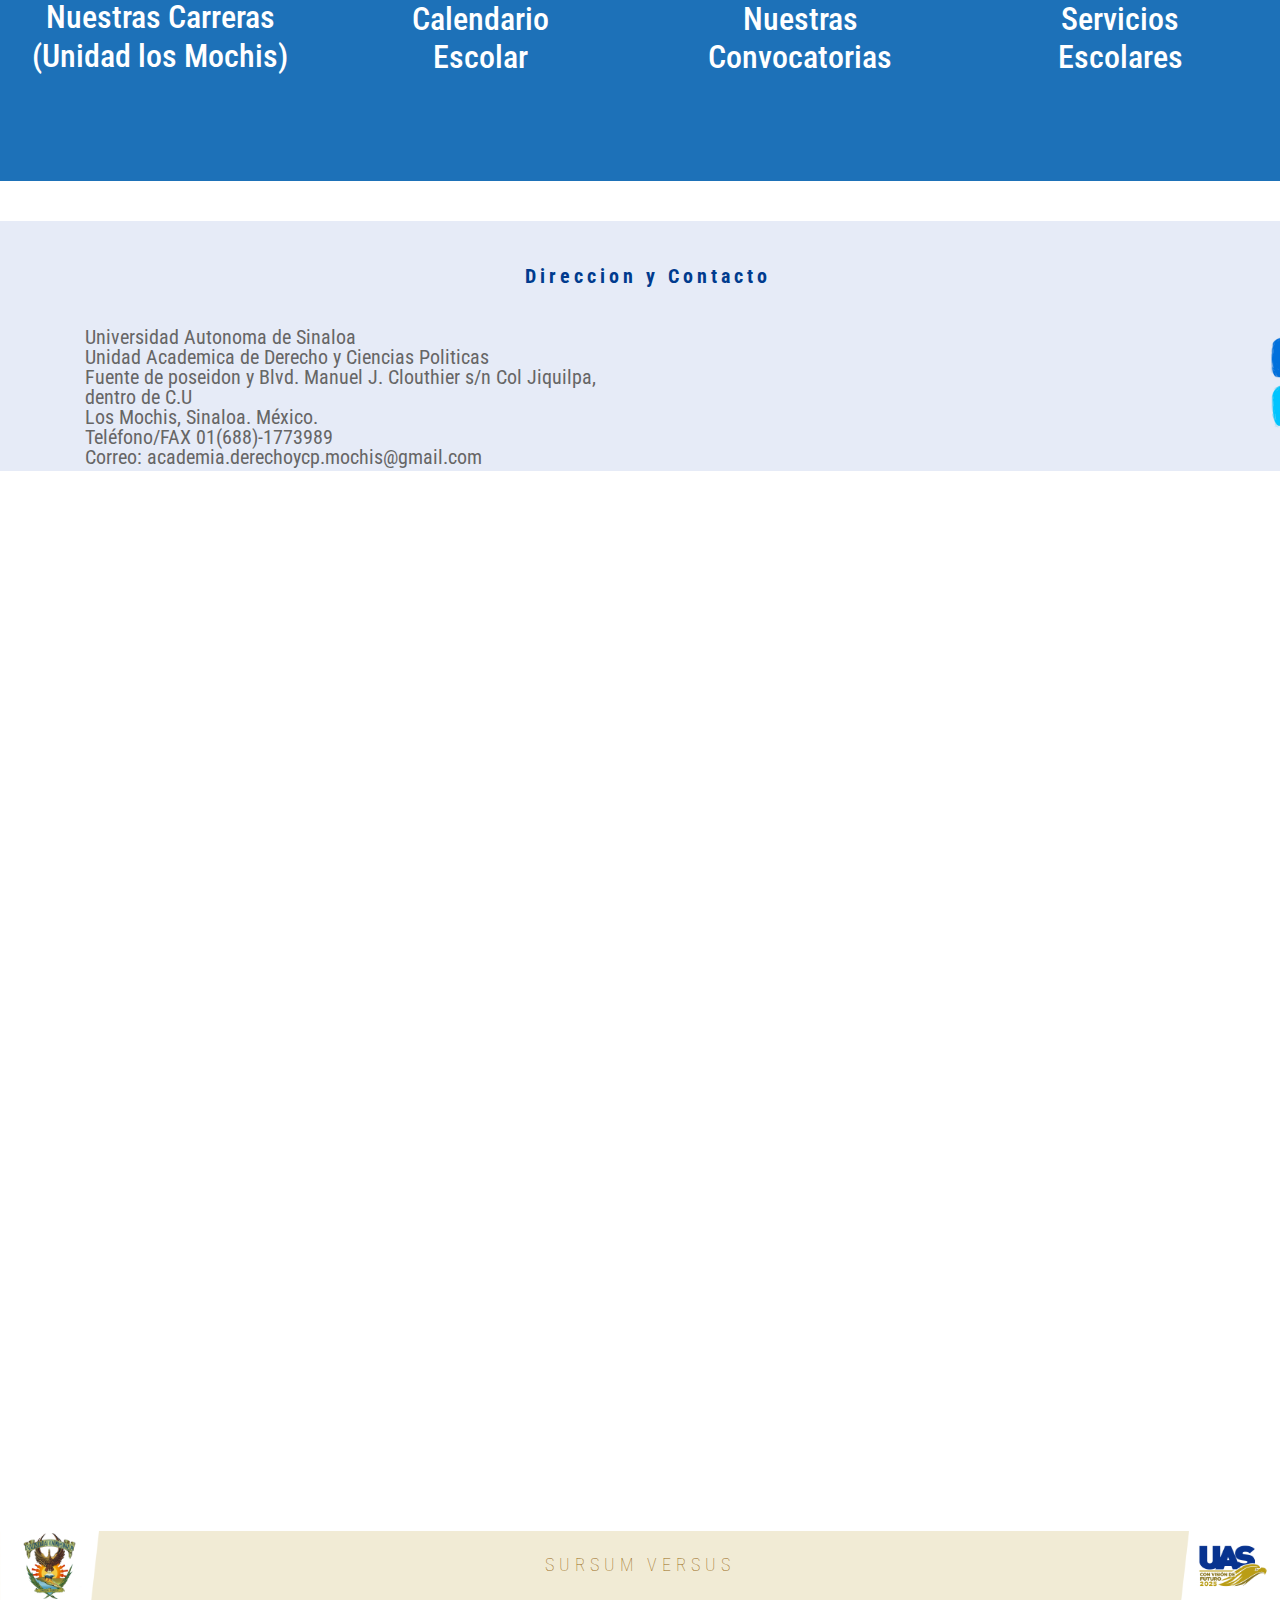
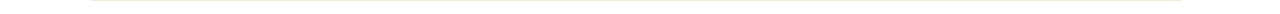
==== commit 735509dc: "index.html" ====
--- a/index.html
+++ b/index.html
@@ -40,7 +40,7 @@
 
     <div class="container-fluid header-menu sticky-top">
         <div class="container menu">
-        <div class="menu-menu-container"><ul id="main-menu" class="main-menu"><li id="menu-item-57018" class="menu-item menu-item-type-post_type menu-item-object-page menu-item-home current-menu-item page_item page-item-55452 current_page_item menu-item-57018"><a href="Index.html" aria-current="page">INICIO</a></li>
+        <div class="menu-menu-container"><ul id="main-menu" class="main-menu"><li id="menu-item-57018" class="menu-item menu-item-type-post_type menu-item-object-page menu-item-home current-menu-item page_item page-item-55452 current_page_item menu-item-57018"><a href="index.html" aria-current="page">INICIO</a></li>
 <li id="menu-item-56488" class="menu-item menu-item-type-custom menu-item-object-custom menu-item-has-children menu-item-56488"><a>Noticias</a>
 
 </li>
--- a/styles.css
+++ b/styles.css
@@ -171,6 +171,9 @@
 .convocatoria-individual { background:#eef4ff;padding:15px;border-radius:5px;padding-bottom:20px;transition:all .3s ease-out; }
 .convocatoria-individual:hover { margin-top:-3px; }  
 
+/* Mapa */
+#map { margin: 5em auto; width: 1300px; heigth 20px; }
+#map iframe{ width: 100%; height: 100%;}
 
 /*Redes */
 .logos_redes { position: absolute;width: 98.59px;top: -1px;left: 0px;float: left; }
@@ -180,4 +183,4 @@
 .foot_logo1 { position: absolute;width: 98.59px;top: -1px;left: 0px;float: left; }
 .foot_logo2 { position: absolute;width: 98.59px;top: -1px;float: right;right: 0px; }
 .img-fluid { max-width: 100%;height: auto; }
-.titulo-footer { text-transform: uppercase;font-size: 18px;letter-spacing: 5px;padding: 20px;font-weight: 100; color: #986A13}+.titulo-footer { text-transform: uppercase;font-size: 18px;letter-spacing: 5px;padding: 20px;font-weight: 100; color: #986A13}
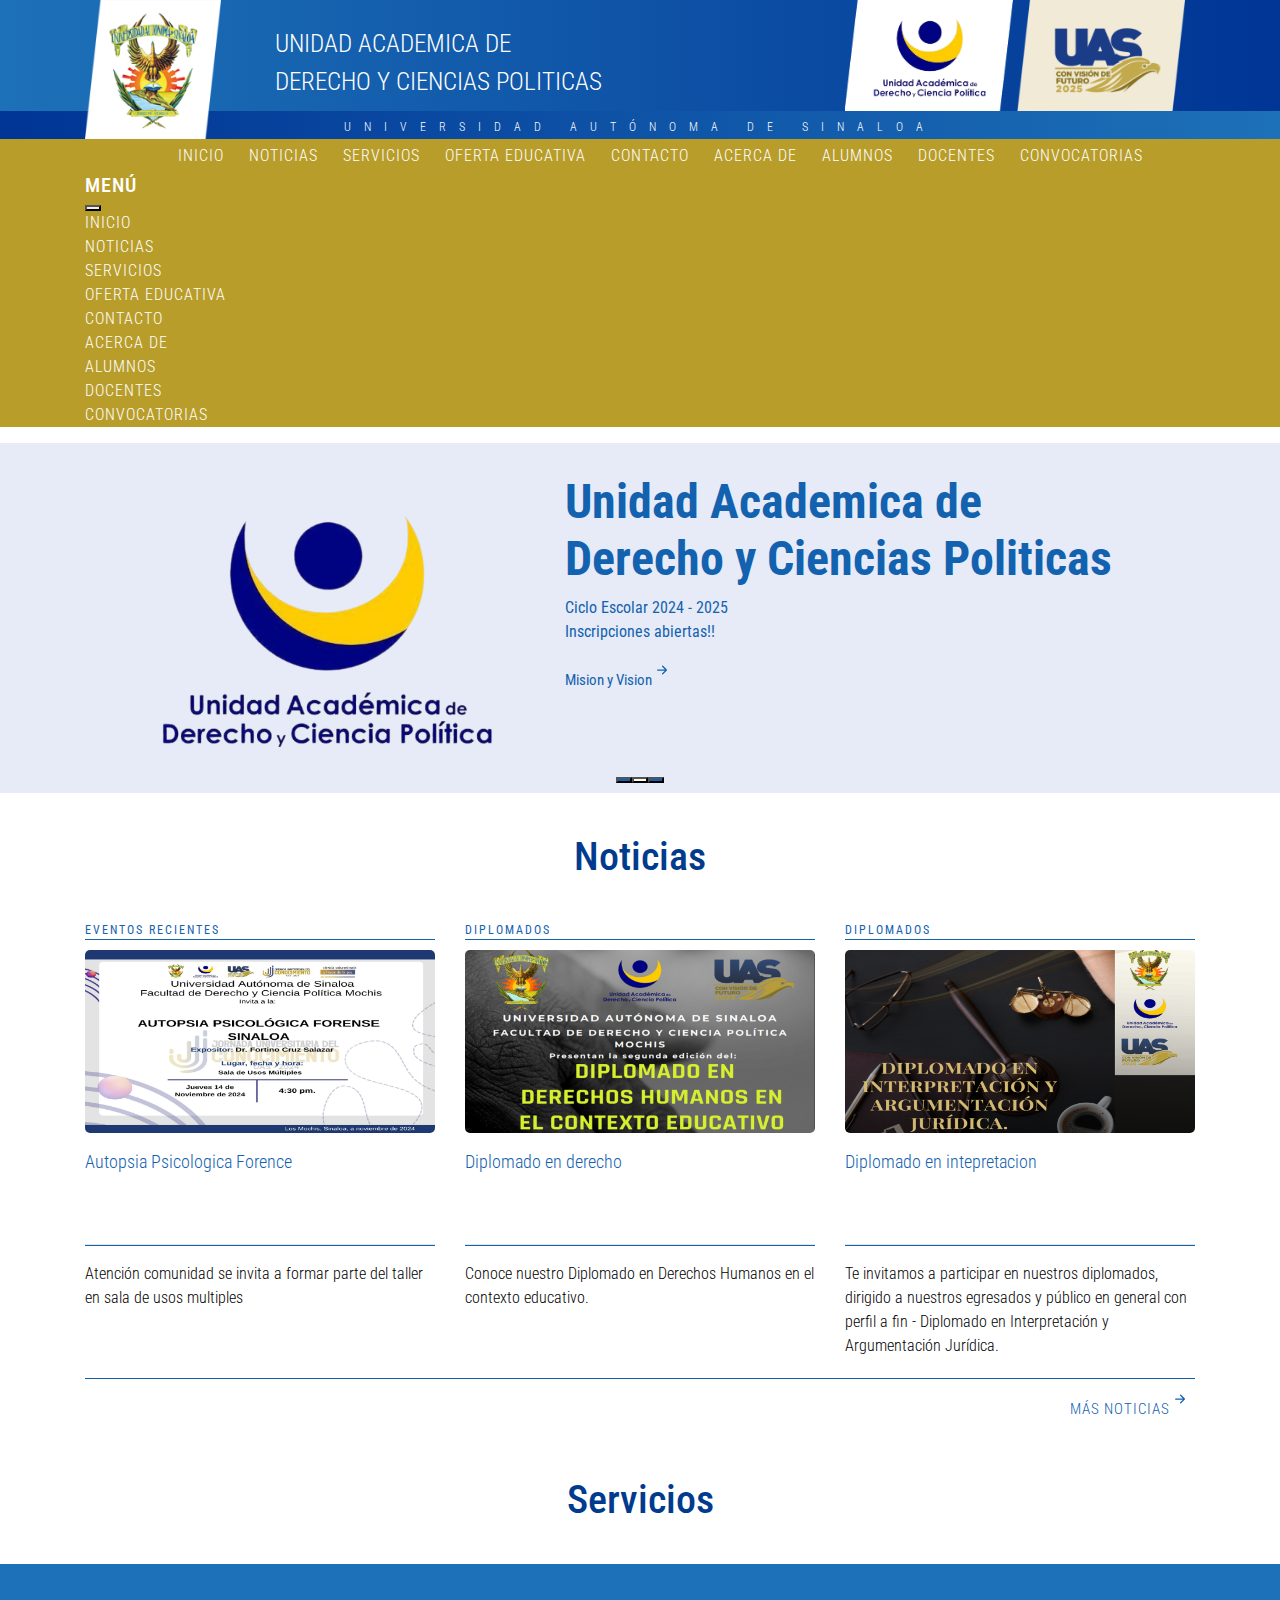
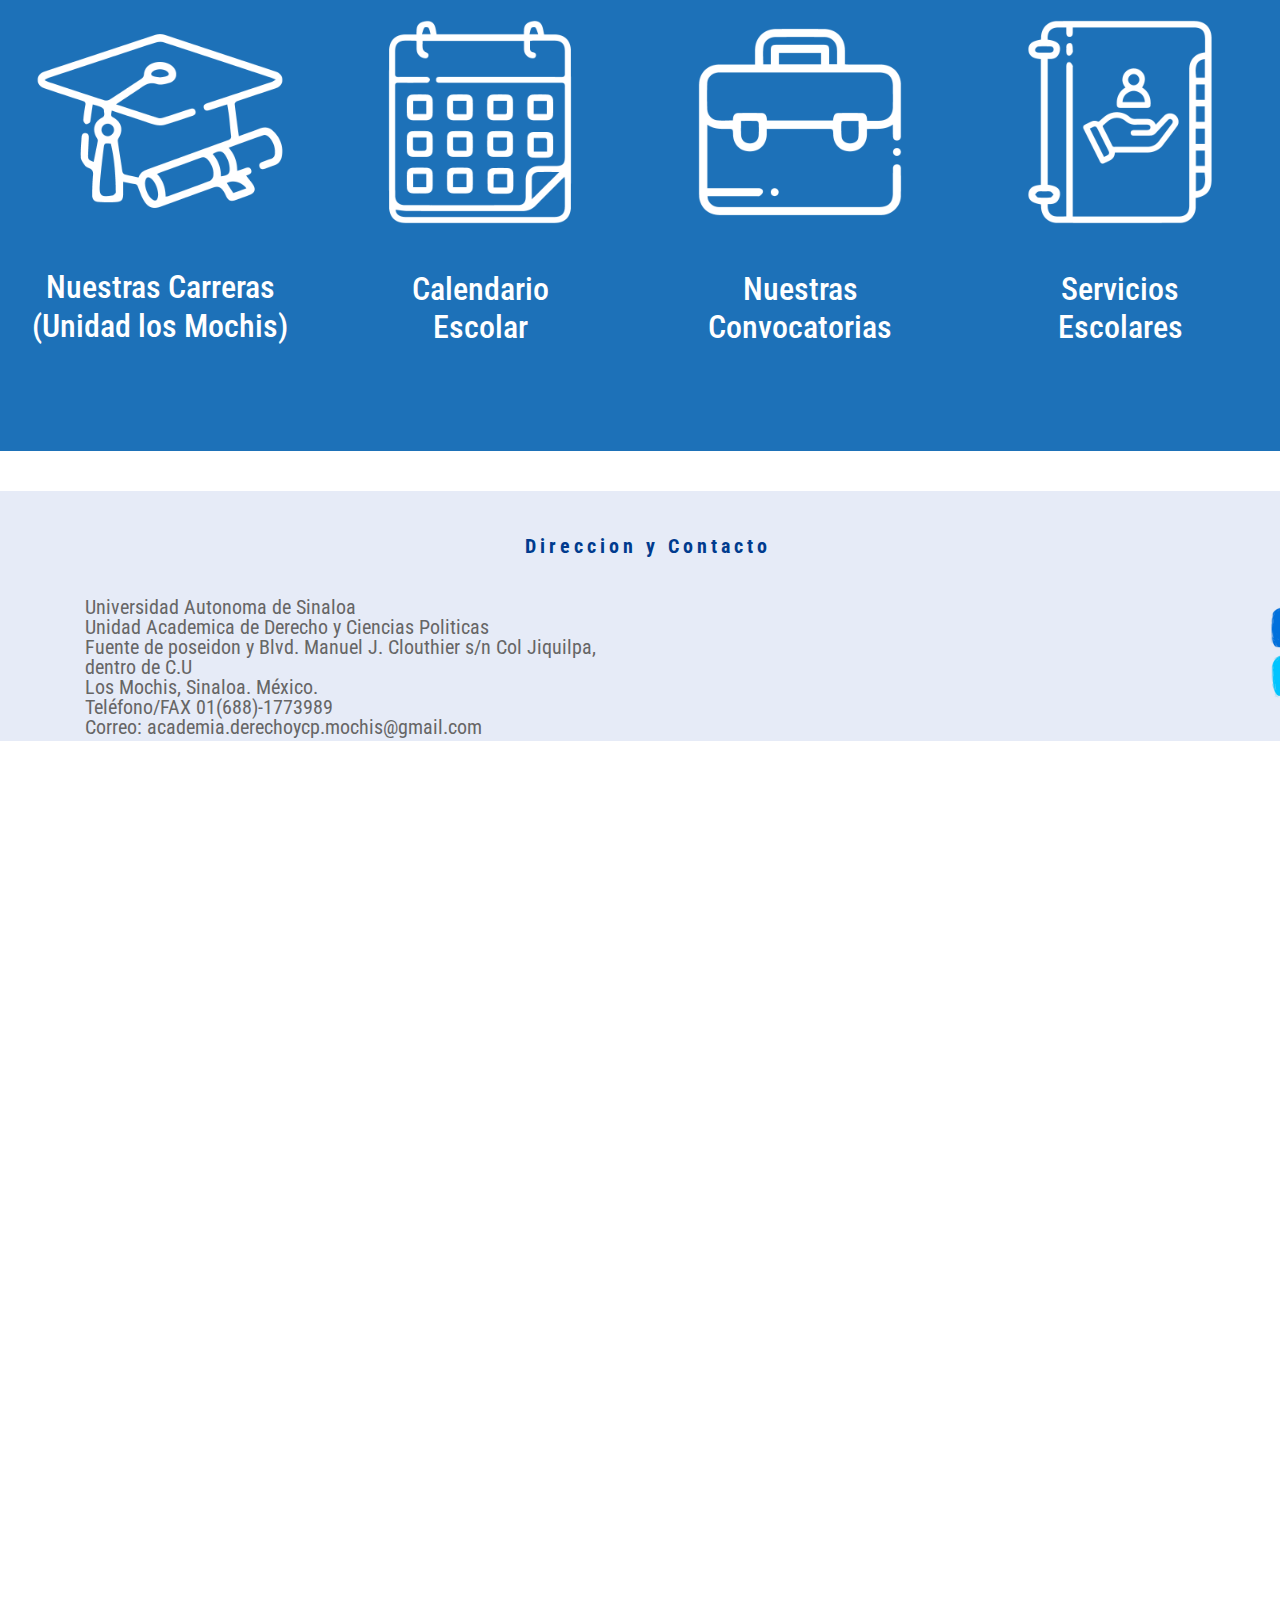
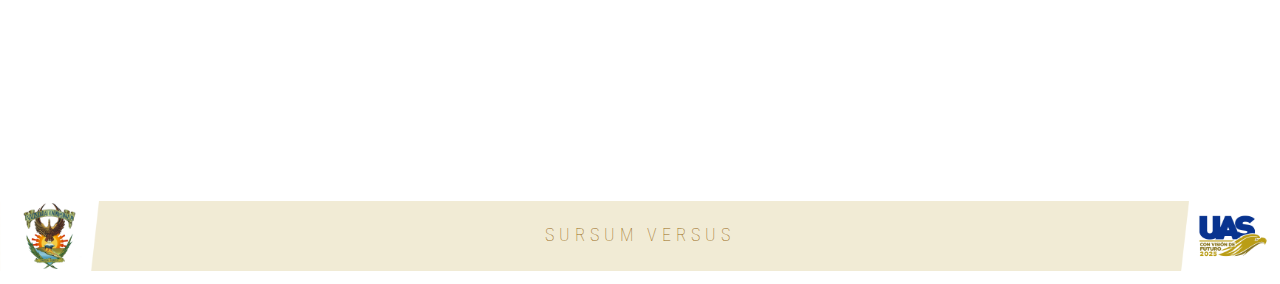
==== commit 9a9ea50b: "index.html" ====
--- a/index.html
+++ b/index.html
@@ -10,7 +10,7 @@
       
 </head>
 <body>
-
+     
     <div class="container-fluid blue-header-main header">
         <div class="container">
             <div class="row">
@@ -37,7 +37,8 @@
             UNIVERSIDAD AUTÓNOMA DE SINALOA
         </div>
     </div>
-
+	
+<!--MENU-->
     <div class="container-fluid header-menu sticky-top">
         <div class="container menu">
         <div class="menu-menu-container"><ul id="main-menu" class="main-menu"><li id="menu-item-57018" class="menu-item menu-item-type-post_type menu-item-object-page menu-item-home current-menu-item page_item page-item-55452 current_page_item menu-item-57018"><a href="index.html" aria-current="page">INICIO</a></li>
@@ -47,7 +48,9 @@
 <li id="menu-item-56430" class="menu-item menu-item-type-custom menu-item-object-custom menu-item-has-children menu-item-56430"><a>Servicios</a>
 
 </li>
+			
 <li id="menu-item-56459" class="menu-item menu-item-type-custom menu-item-object-custom menu-item-has-children menu-item-56459"><a>Oferta Educativa</a>
+</li>	
 
 <li id="menu-item-56474" class="menu-item menu-item-type-custom menu-item-object-custom menu-item-has-children menu-item-56474"><a>Contacto</a>
 
@@ -63,6 +66,31 @@
 </li>     
 
 </ul></div>
+    <!-- Botón para abrir el menú -->
+    <a class="menu-nav-movil" data-bs-toggle="offcanvas" href="#menu-movil-fcqb" role="button" aria-controls="menu-movil-fcqb">
+        Menú
+    </a>
+
+    <!-- Menú Móvil (Offcanvas de Bootstrap) -->
+    <div class="offcanvas offcanvas-start" tabindex="-1" id="menu-movil-fcqb" aria-labelledby="menu-movil-fcqbLabel">
+        <div class="offcanvas-header">
+            <h5 id="menu-movil-fcqbLabel">Menú</h5>
+            <button type="button" class="btn-close text-reset" data-bs-dismiss="offcanvas" aria-label="Close"></button>
+        </div>
+        <div class="offcanvas-body">
+            <ul class="list-unstyled">
+                <li><a href="#">Inicio</a></li>
+                <li><a href="#">noticias</a></li>
+                <li><a href="#">Servicios</a></li>
+                <li><a href="#">Oferta Educativa</a></li>
+                <li><a href="#">Contacto</a></li>
+                <li><a href="#">Acerca de</a></li>
+                <li><a href="#">Alumnos</a></li>
+                <li><a href="#">Docentes</a></li>
+                <li><a href="#">Convocatorias</a></li>
+            </ul>
+        </div>
+    </div>
 <!-- TERMINA MENU -->
 
 
@@ -179,6 +207,7 @@
         <img src="Imagenes/Servicios/serv-escolares.png" width="252" height="220" class="img-fluid">
         <br><br>Servicios<br>Escolares</h2><br><br>
   </div>
+  </div>
 </footer>
    
 	
@@ -200,10 +229,8 @@
 </p>         
       </div>
 </div>
-    
-<!--Direccion y Contacto-->
-<div class="row">
-<div class="col-xl-6"><span style="color:#666666;font-size: 20px;font-weight:normal;line-height:100%;">Universidad Autonoma de Sinaloa <br>
+    <div class="row">
+      <div class="col-xl-6"><span style="color:#666666;font-size: 20px;font-weight:normal;line-height:100%;">Universidad Autonoma de Sinaloa <br>
 Unidad Academica de Derecho y Ciencias Politicas <br>
 Fuente de poseidon y Blvd. Manuel J. Clouthier s/n Col Jiquilpa, dentro de C.U<br>
 Los Mochis, Sinaloa. México. <br>
@@ -216,13 +243,10 @@
       </div>
       </div>
 <div class="separador"></div>
-<!--Termina Direccion y contacto -->	
-
-<!--Mapa-->
-	<div id="map">
+	    <div id="map">
         <iframe src="https://www.google.com/maps/embed?pb=!1m18!1m12!1m3!1d3591.730255179065!2d-108.98721282923162!3d25.812471756404072!2m3!1f0!2f0!3f0!3m2!1i1024!2i768!4f13.1!3m3!1m2!1s0x86ba28b08b908e49%3A0x68bc19b7cf51076d!2sFacultad%20de%20Derecho%20y%20Ciencia%20Pol%C3%ADtica%20-%20Los%20Mochis%20-%20UAS!5e0!3m2!1ses-419!2smx!4v1732384831759!5m2!1ses-419!2smx" style="border:0;" allowfullscreen="" loading="lazy" referrerpolicy="no-referrer-when-downgrade"></iframe>
       </div>
-<!-- Termina Mapa-->	
+	
 	
 <!--Fotter -->	
 <div class="container-fluid footer">
@@ -250,6 +274,3 @@
 
 
 </body></html>
-
-
-</body></html>
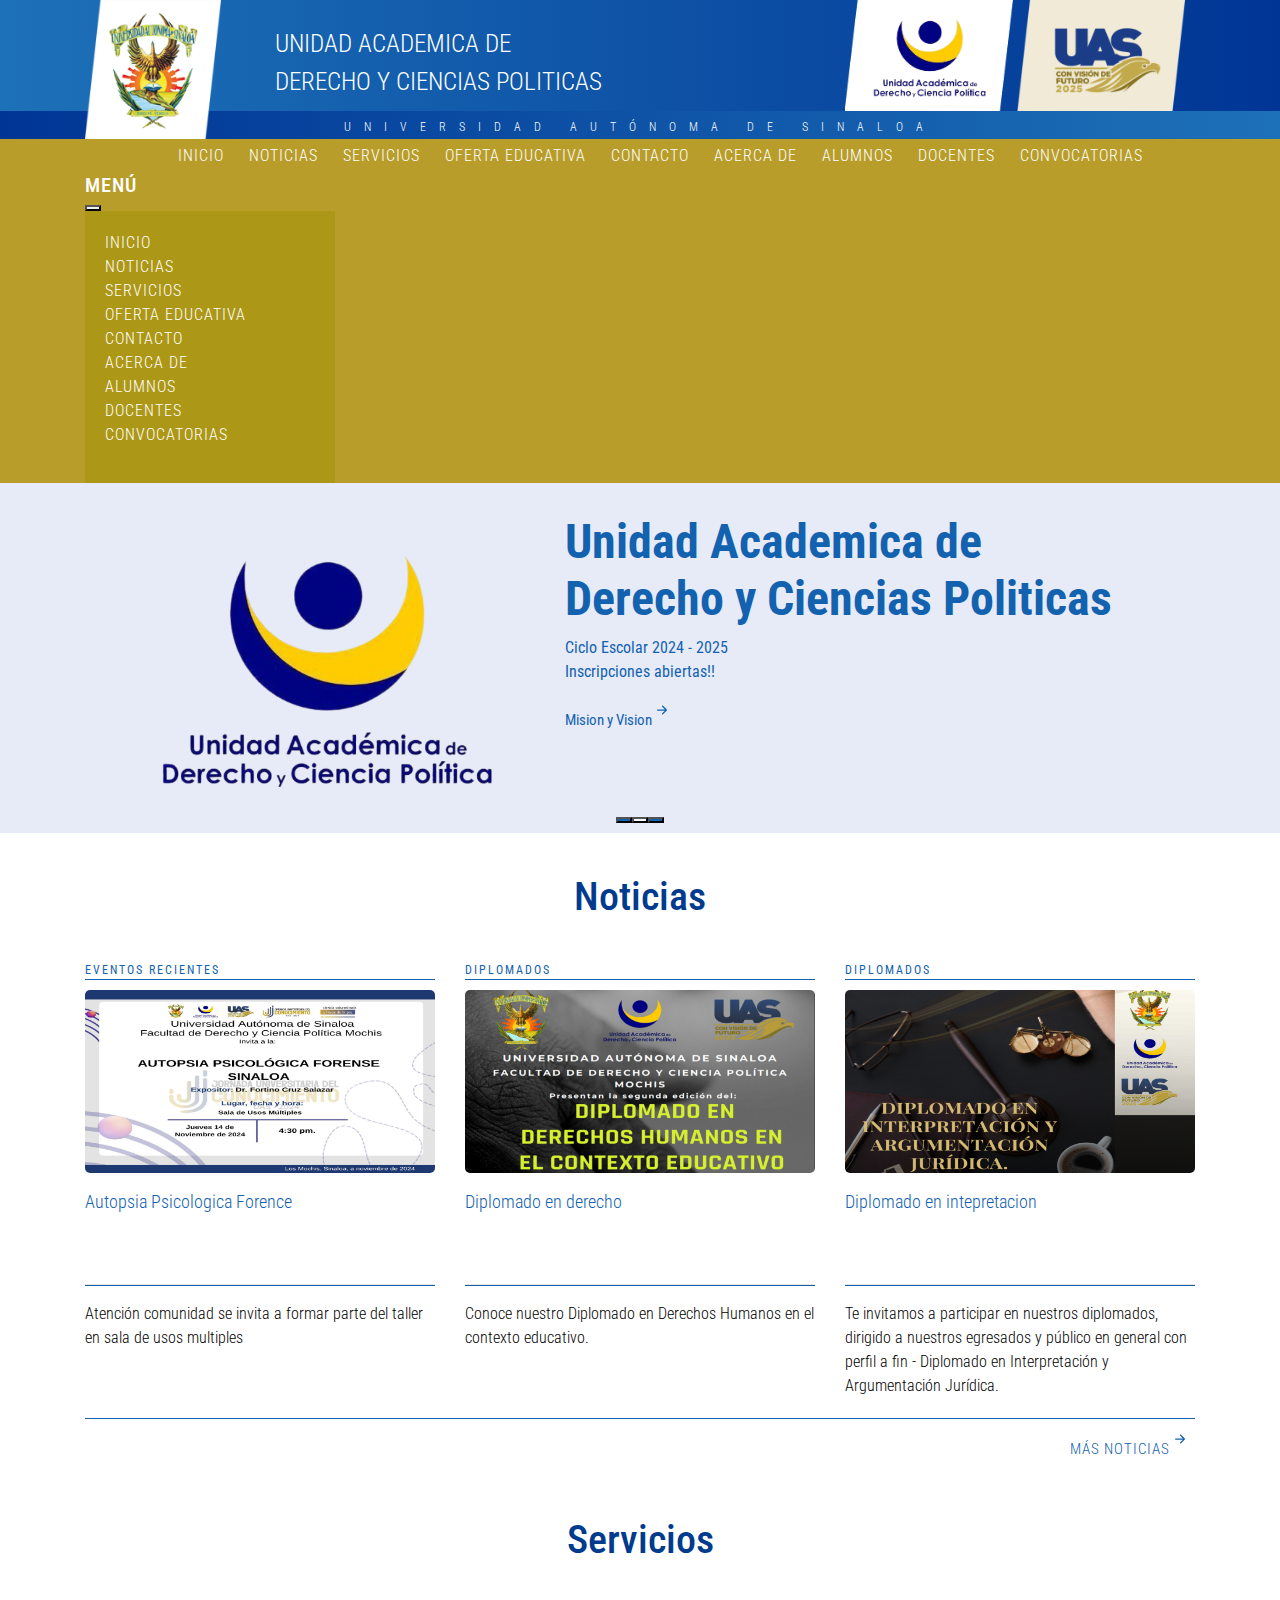
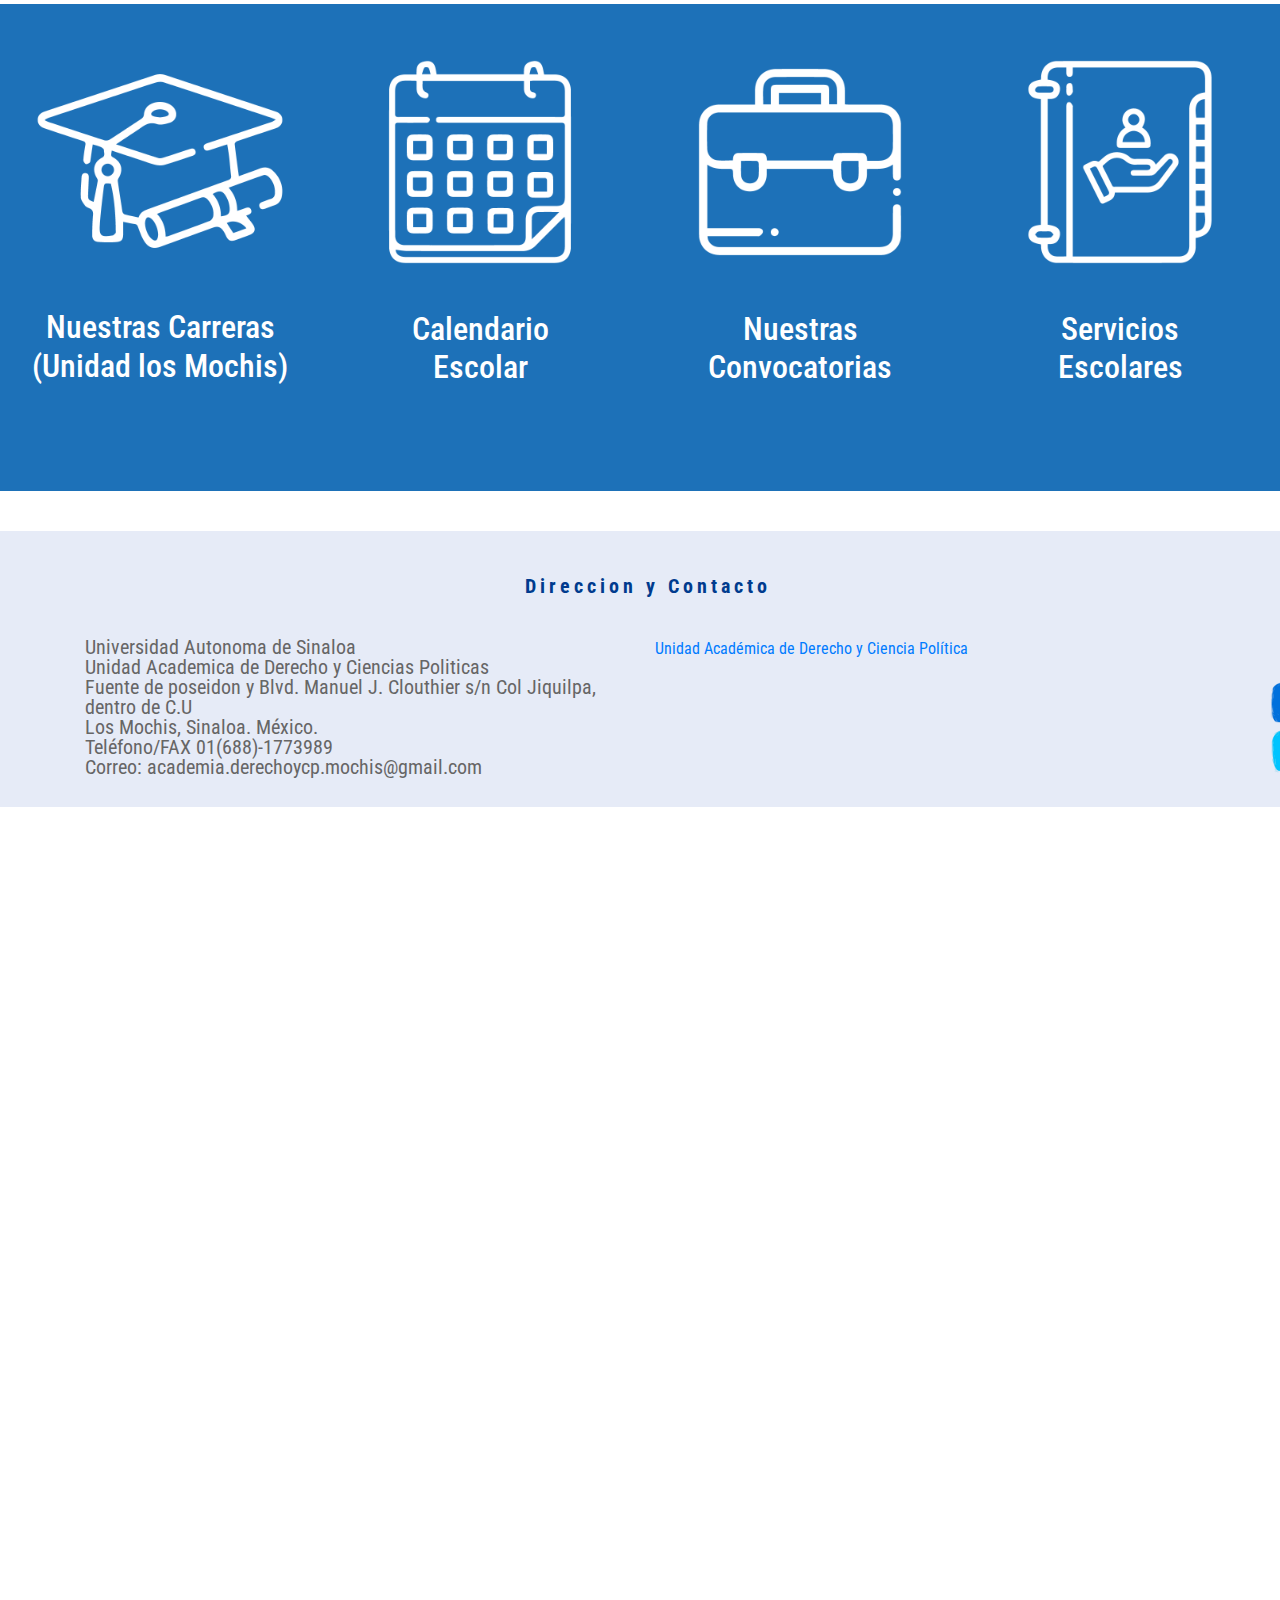
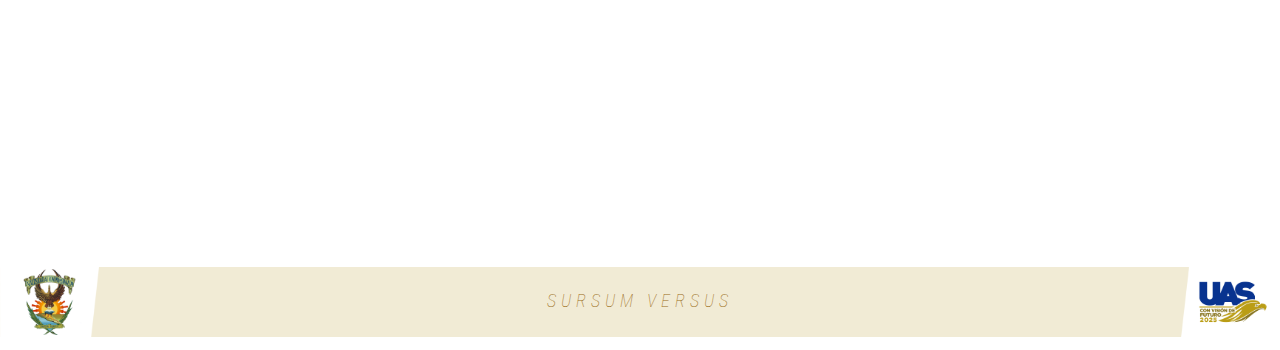
==== commit 052e1971: "index.html" ====
--- a/index.html
+++ b/index.html
@@ -237,23 +237,39 @@
 Teléfono/FAX 01(688)-1773989 <br>
 Correo: academia.derechoycp.mochis@gmail.com </span>&nbsp;</div>
       <div class="col-xl-6">
-        <div class="col-8 col-sm-4 col-lg-5 logos-institucionales col-xl-3 offset-xl-7" style="margin: 5px 5px 5px 600px;"> <img src="Imagenes/redes-face.png"><img src="Imagenes/redes-youtu.png"> <img src="Imagenes/redes-twitter.png"></div> 
+       <!-- API Redes -->
+	<div class="fb-page" data-href="https://www.facebook.com/UnidadAcademicaDerechoyCienciaPoliticaMochis/?locale=es_LA" data-tabs="timeline" data-width="500" data-height="500" data-small-header="false" data-adapt-container-width="true" data-hide-cover="false" data-show-facepile="true">
+          <blockquote cite="https://www.facebook.com/UnidadAcademicaDerechoyCienciaPoliticaMochis/?locale=es_LA" class="fb-xfbml-parse-ignore"><a href="https://www.facebook.com/UnidadAcademicaDerechoyCienciaPoliticaMochis/?locale=es_LA">Unidad Académica de Derecho y Ciencia Política</a></blockquote>
+        </div>
+	<!-- Termina API Redes -->
+        
+        <div class="col-8 col-sm-4 col-lg-5 logos-institucionales col-xl-3 offset-xl-7" style="margin: 5px 5px 5px 600px;"> <a href="https://www.facebook.com/UnidadAcademicaDerechoyCienciaPoliticaMochis/?locale=es_LA"><img src="Imagenes/redes-face.png"></a><a href="https://www.youtube.com/watch?v=OSoWs36J73o"><img src="Imagenes/redes-youtu.png"></a> <img src="Imagenes/redes-twitter.png"></div> 
       &nbsp;</div>
 </div>
       </div>
       </div>
+	
+<!-- fin de Alineacion de datos de contacto -->	
+	
 <div class="separador"></div>
+	
+	<!-- API de MAPA -->
 	    <div id="map">
         <iframe src="https://www.google.com/maps/embed?pb=!1m18!1m12!1m3!1d3591.730255179065!2d-108.98721282923162!3d25.812471756404072!2m3!1f0!2f0!3f0!3m2!1i1024!2i768!4f13.1!3m3!1m2!1s0x86ba28b08b908e49%3A0x68bc19b7cf51076d!2sFacultad%20de%20Derecho%20y%20Ciencia%20Pol%C3%ADtica%20-%20Los%20Mochis%20-%20UAS!5e0!3m2!1ses-419!2smx!4v1732384831759!5m2!1ses-419!2smx" style="border:0;" allowfullscreen="" loading="lazy" referrerpolicy="no-referrer-when-downgrade"></iframe>
       </div>
-	
+	<!-- Fin de MAPA -->
+
+<!-- API de Redes Sociales -->
+<div id="fb-root"></div>
+<script async defer crossorigin="anonymous" src="https://connect.facebook.net/es_ES/sdk.js#xfbml=1&version=v21.0"></script> 
+<!-- Fin de API-->	
 	
 <!--Fotter -->	
 <div class="container-fluid footer">
     <div class="row" id="big">
         <div class="col-12">
             <img src="Imagenes/CuadroPieUas.png" class="foot_logo1 img-fluid">		
-            <p class="titulo-footer">Sursum Versus</p>		
+            <p class="titulo-footer"><i>Sursum Versus</i></p>		
             <img src="Imagenes/CuadroPieAdmin.png" class="foot_logo2 img-fluid">
         </div>
     </div>  
--- a/styles.css
+++ b/styles.css
@@ -1,5 +1,3 @@
-
-
 @media  (max-width: 500px) { .img-slide { display:none;} .logo-uas img { width:105%; } .logos-institucionales img { width:37%;}  .titulo-sitio { display: none;} .titulo-sitio { display: none;}  .etiqueta-uas { font-size: 9px;letter-spacing: 6px;text-align: right; } }
 
 @media (min-width: 501px) and (max-width: 575px) { .img-slide { display:none;} .logo-uas img { width:105%; } .logos-institucionales img { width:40%;} .titulo-sitio { display: none;}  .etiqueta-uas { font-size: 9px;letter-spacing: 7px;text-align: right; } }
@@ -74,19 +72,33 @@
 .menu-menu-container ul.main-menu li:hover > ul.sub-menu{ display:block;padding-top:10px; }
 .menu-menu-container ul.main-menu li { list-style:none;display:inline-block;padding:5px 10px;position:relative; }
 .menu-menu-container a { color:#fff;text-decoration: none; }
+.menu { letter-spacing:1px;text-transform: uppercase;font-size: 16px; } /*TAMAÑO DELETRA Y ESPACIO */
 
-ul.sub-menu > ul.sub-menu { display:block;padding-top:10px; }
-.menu-menu-container  ul.sub-menu ul.sub-menu  { left:100px;top:0px;background:#000;  }
-ul.sub-menu ul.sub-menu { border-radius:5px; }
 
-.menu-menu-container .sub-menu { display:none;position:absolute;width: 350px;background:#ad9716;z-index: 3000;top:30px;left:0px;border-radius:0px 5px 5px 5px; }
-.menu-menu-container ul.sub-menu li:hover { font-weight: 700; }
-.menu-menu-container ul.sub-menu li:hover ul.sub-menu{ font-weight: 300; }
-.menu-menu-container ul.sub-menu li { display:block;text-align: left;margin:10px 0px;padding:5px; }
+/* Estilo del menú flotante */
+.offcanvas {
+    width: 250px;
+    background-color: #ad9716;
+    color: #fff;
+}
 
-.menu { letter-spacing:1px;text-transform: uppercase;font-size: 16px; } /*TAMAÑO DELETRA Y ESPACIO */
-.header-menu, .offcanvas { background-image: #b89d2b;color:#fff; }
+.offcanvas-header {
+    background-color: #b89d2b;
+    color: white;
+}
 
+.offcanvas-body {
+    padding: 20px;
+}
+
+.offcanvas-body a {
+    color: #fff;
+    text-decoration: none;
+}
+
+.offcanvas-body a:hover {
+    text-decoration: underline;
+}
 
 /* title content */
 .title-content { margin-top: 15px; letter-spacing: 3px;text-transform: uppercase;margin-bottom: 10px;border-bottom:1px double #1362af;color:#1362af; }
